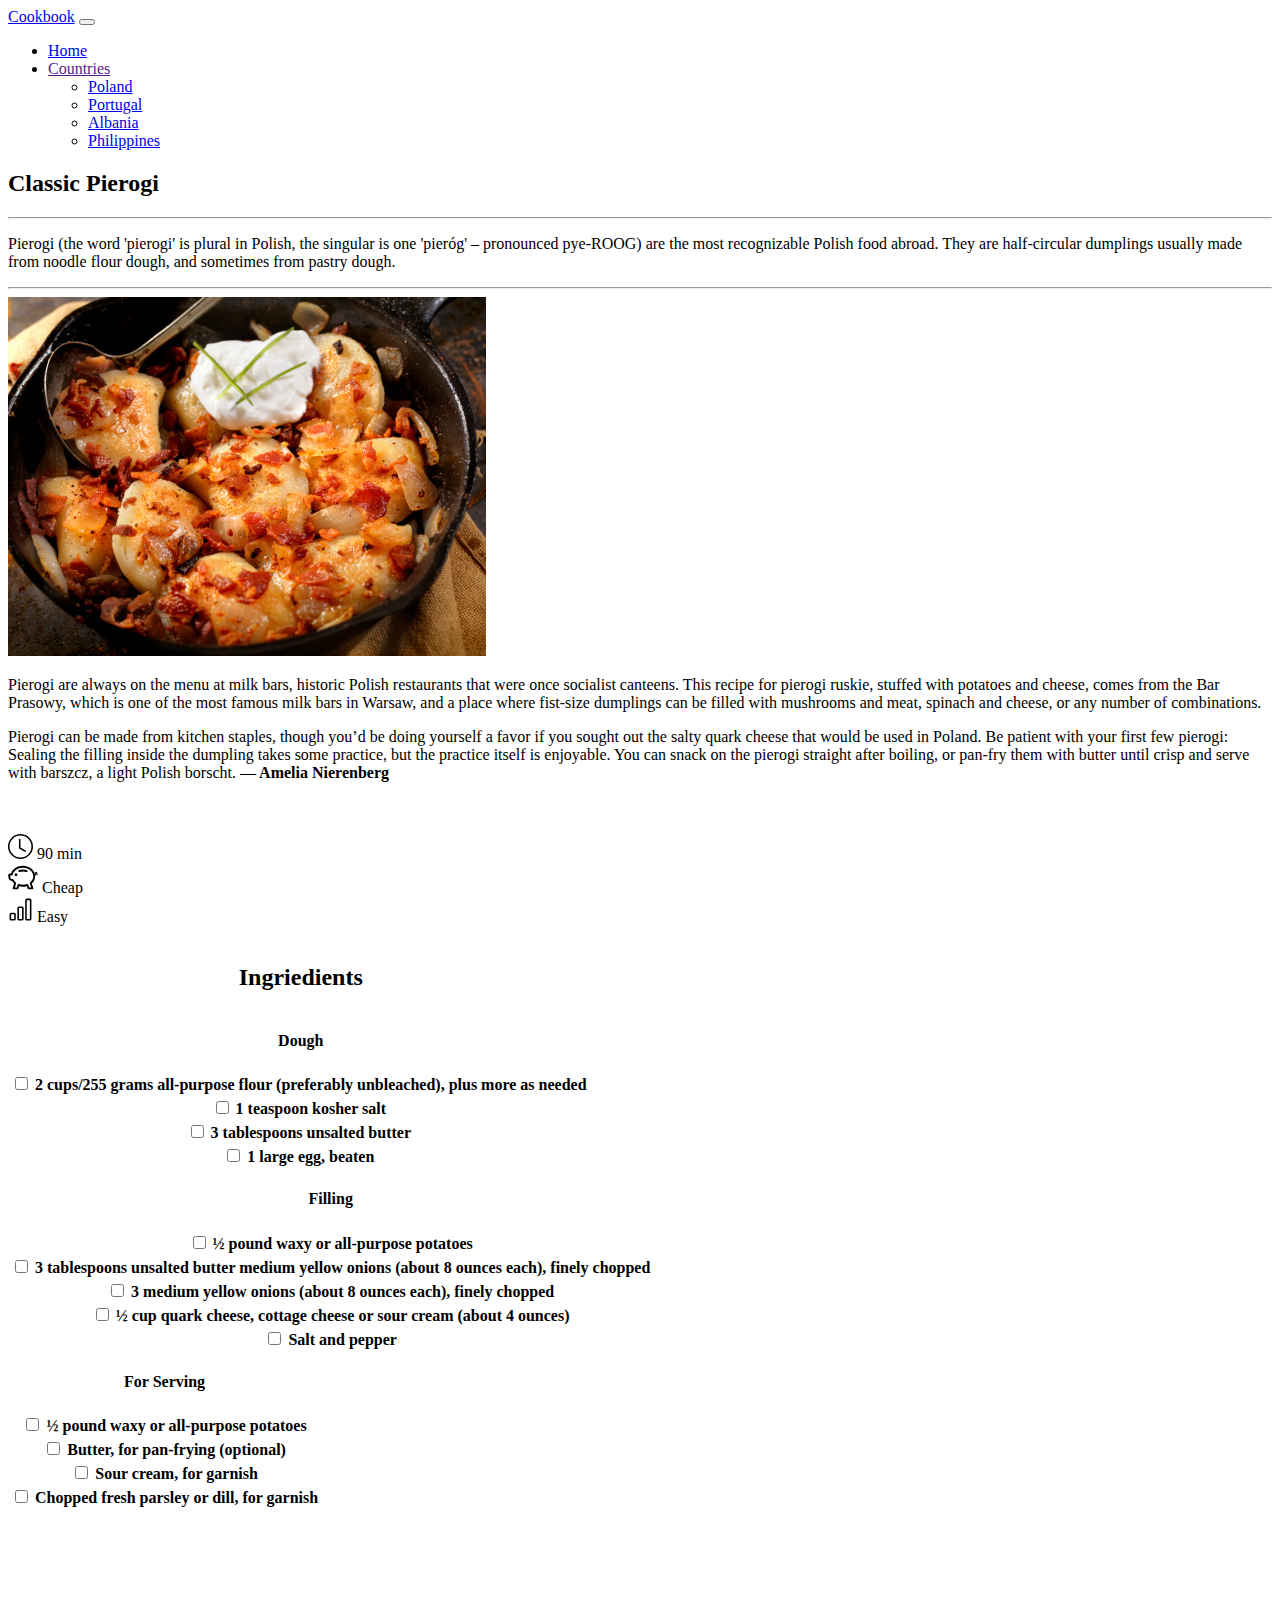
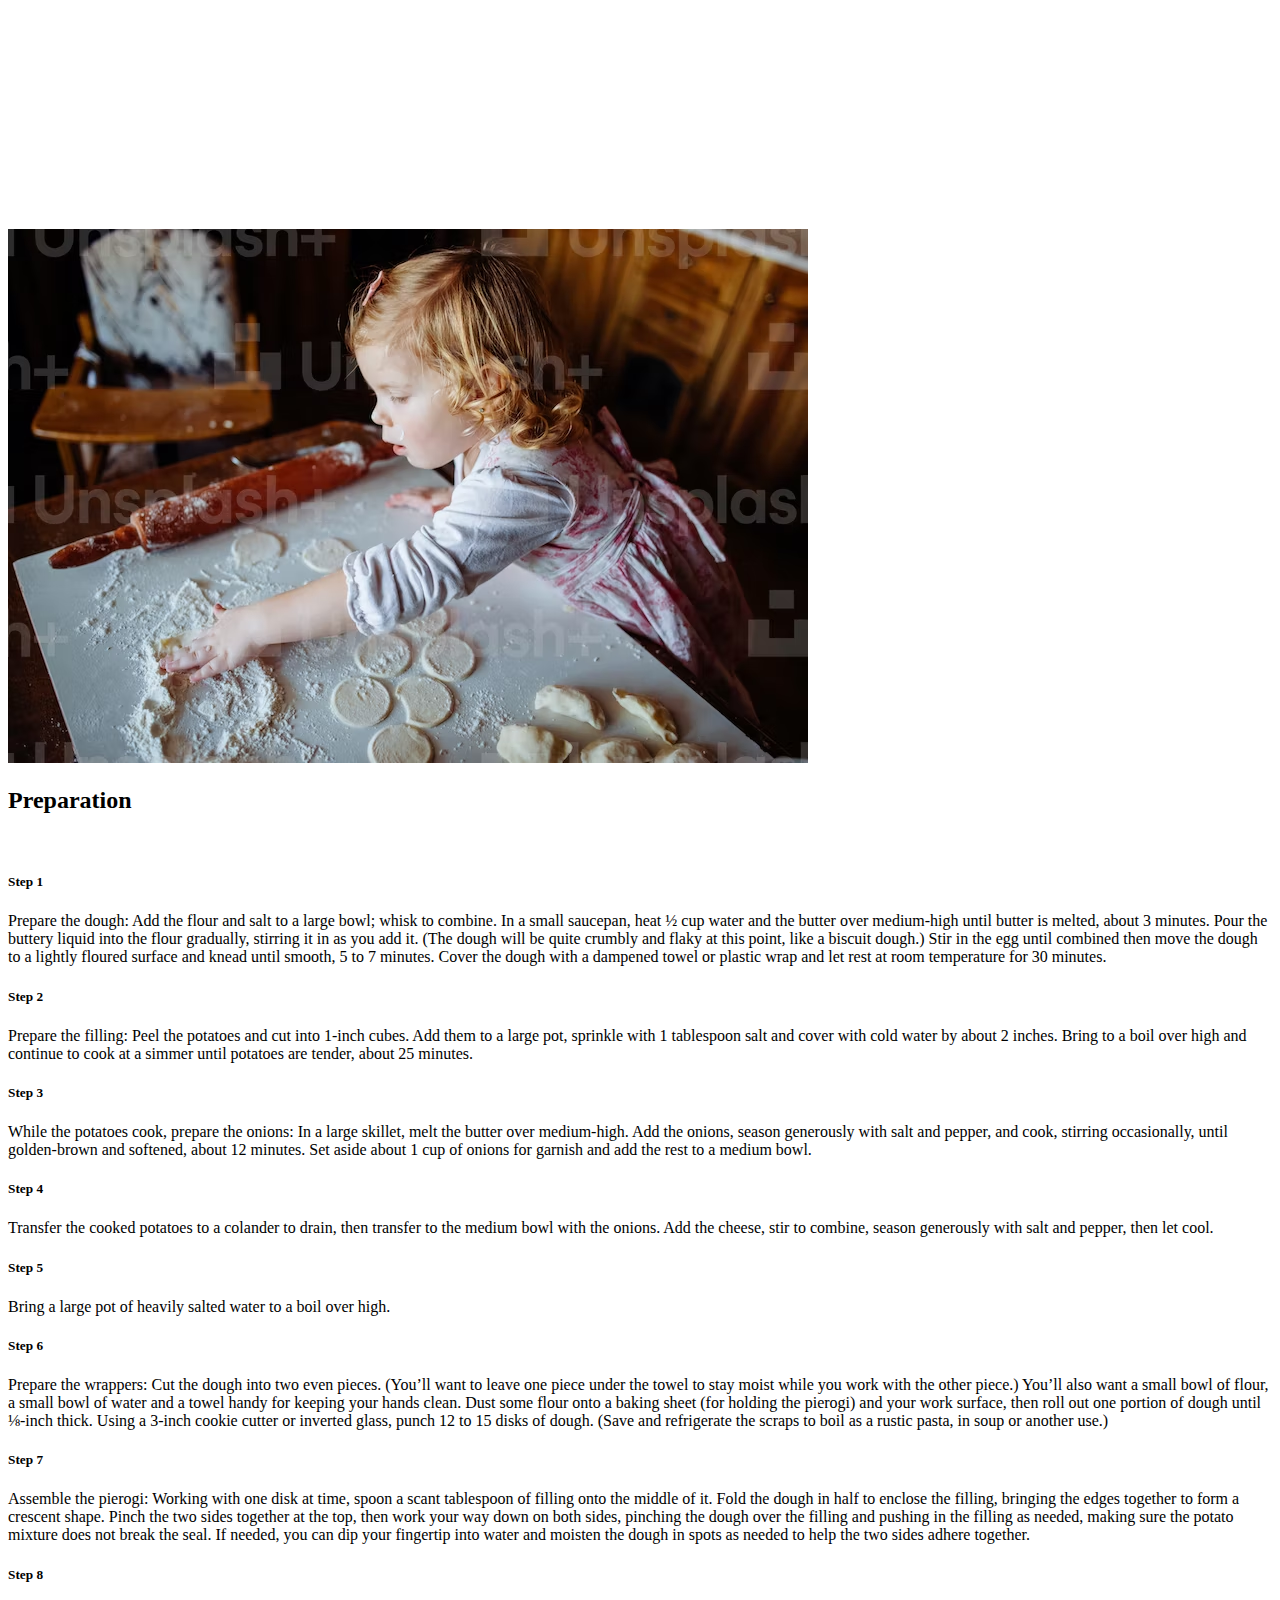
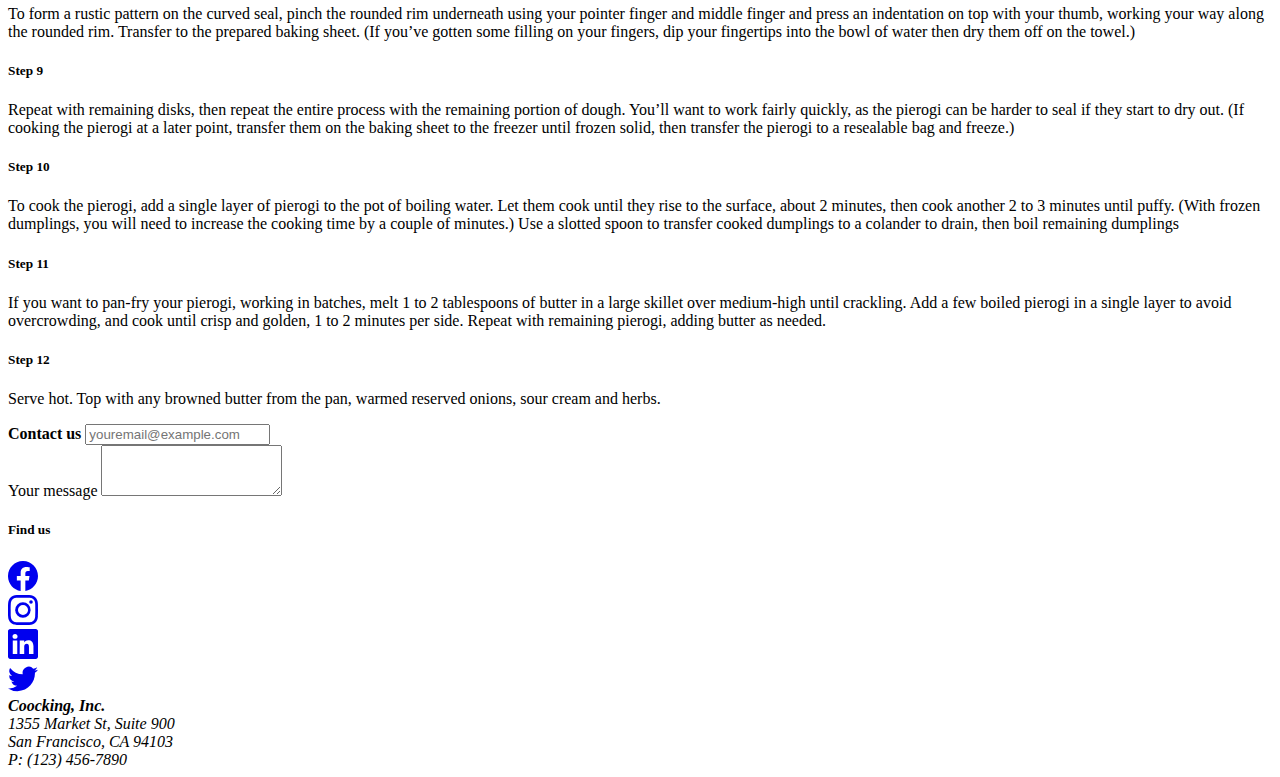
==== aleksandra.html @ b7dfa57f "Pierogi end result" ====
<!DOCTYPE html>
<html lang="en">
<head>
    <meta charset="UTF-8">
    <meta http-equiv="X-UA-Compatible" content="IE=edge">
    <meta name="viewport" content="width=device-width, initial-scale=1.0">
    <link href="https://cdn.jsdelivr.net/npm/bootstrap@5.2.2/dist/css/bootstrap.min.css" rel="stylesheet" integrity="sha384-Zenh87qX5JnK2Jl0vWa8Ck2rdkQ2Bzep5IDxbcnCeuOxjzrPF/et3URy9Bv1WTRi" crossorigin="anonymous">
    <script src="https://cdn.jsdelivr.net/npm/bootstrap@5.2.3/dist/js/bootstrap.bundle.min.js" integrity="sha384-kenU1KFdBIe4zVF0s0G1M5b4hcpxyD9F7jL+jjXkk+Q2h455rYXK/7HAuoJl+0I4" crossorigin="anonymous"></script>
    <title>Pierogi Recipes</title>
</head>

<body>
    <div class="card">
        <nav class="card-header navbar navbar-expand-lg bg-dark">
            <div class="container-fluid px-5">
                <a class="navbar-brand fs-1 text-light" href="#">Cookbook</a>
                    <button class="navbar-toggler" type="button" data-bs-toggle="collapse" data-bs-target="#navbarNavDropdown" aria-controls="navbarNavDropdown" aria-expanded="false" aria-label="Toggle navigation">
                    <span class="navbar-toggler-icon"></span>
                    </button>
                <div class="collapse navbar-collapse justify-content-end fs-4" id="navbarNavDropdown">
                    <ul class="navbar-nav">
                      <li class="nav-item">
                        <a class="nav-link active text-light" aria-current="page" href="index.html">Home</a>
                      </li>
                     
                      <li class="nav-item dropdown text-light">
                        <a class="nav-link dropdown-toggle text-light" href="" role="button" data-bs-toggle="dropdown" aria-expanded="false">Countries</a>
                        <ul class="dropdown-menu">
                          <li><a class="dropdown-item" href="aleksandra.html" target="_blank">Poland</a></li>
                          <li><a class="dropdown-item" href="sofia.html" target="_blank">Portugal</a></li>
                          <li><a class="dropdown-item" href="clirim.html" target="_blank">Albania</a></li>
                          <li><a class="dropdown-item" href="jannis.html" target="_blank">Philippines</a></li>
                        </ul>
                      </li>
                    </ul>
                </div>
            </div>
        </nav>
    </div>

        <div class="container-fluid px-5">
        <div class="row ">
            <h2 class="text-center fs-1 text fw-bold pt-3">Classic Pierogi</h2>
        </div>
        <hr>
        <div class="row">
            <p class="fw-lighter fst-italic text-center">Pierogi (the word 'pierogi' is plural in Polish, the singular is one 'pieróg' – pronounced pye-ROOG) are the most recognizable Polish food abroad. They are half-circular dumplings usually made from noodle flour dough, and sometimes from pastry dough.</p>
        </div>
        <hr>
        <div class="row">
            <div class="col-5 align-items-center">
                <img src="images/pierogi.jpeg" class="img-thumbnail" alt="picture of pierogi">
            </div>
            <div class="col-7">
                <p class="lh-base text-muted">Pierogi are always on the menu at milk bars, historic Polish restaurants that were once socialist canteens. This recipe for pierogi ruskie, stuffed with potatoes and cheese, comes from the Bar Prasowy, which is one of the most famous milk bars in Warsaw, and a place where fist-size dumplings can be filled with mushrooms and meat, spinach and cheese, or any number of combinations. 
                </p>
                <p class="lh-base text-muted">Pierogi can be made from kitchen staples, though you’d be doing yourself a favor if you sought out the salty quark cheese that would be used in Poland. Be patient with your first few pierogi: Sealing the filling inside the dumpling takes some practice, but the practice itself is enjoyable. You can snack on the pierogi straight after boiling, or pan-fry them with butter until crisp and serve with barszcz, a light Polish borscht. —<b> Amelia Nierenberg</b></p>
                <br><br>
                <div class="row">
                    <div class="col">
                        <svg xmlns="http://www.w3.org/2000/svg" width="25" height="25" fill="currentColor" class="bi bi-clock" viewBox="0 0 16 16">
                            <path d="M8 3.5a.5.5 0 0 0-1 0V9a.5.5 0 0 0 .252.434l3.5 2a.5.5 0 0 0 .496-.868L8 8.71V3.5z"/>
                            <path d="M8 16A8 8 0 1 0 8 0a8 8 0 0 0 0 16zm7-8A7 7 0 1 1 1 8a7 7 0 0 1 14 0z"/>
                        </svg>
                        <label class="align-bottom">90 min</label>
                    </div>
                    <div class="col">
                        <svg xmlns="http://www.w3.org/2000/svg" width="30" height="30" fill="currentColor" class="bi bi-piggy-bank" viewBox="0 0 16 16">
                            <path d="M5 6.25a.75.75 0 1 1-1.5 0 .75.75 0 0 1 1.5 0zm1.138-1.496A6.613 6.613 0 0 1 7.964 4.5c.666 0 1.303.097 1.893.273a.5.5 0 0 0 .286-.958A7.602 7.602 0 0 0 7.964 3.5c-.734 0-1.441.103-2.102.292a.5.5 0 1 0 .276.962z"/>
                            <path fill-rule="evenodd" d="M7.964 1.527c-2.977 0-5.571 1.704-6.32 4.125h-.55A1 1 0 0 0 .11 6.824l.254 1.46a1.5 1.5 0 0 0 1.478 1.243h.263c.3.513.688.978 1.145 1.382l-.729 2.477a.5.5 0 0 0 .48.641h2a.5.5 0 0 0 .471-.332l.482-1.351c.635.173 1.31.267 2.011.267.707 0 1.388-.095 2.028-.272l.543 1.372a.5.5 0 0 0 .465.316h2a.5.5 0 0 0 .478-.645l-.761-2.506C13.81 9.895 14.5 8.559 14.5 7.069c0-.145-.007-.29-.02-.431.261-.11.508-.266.705-.444.315.306.815.306.815-.417 0 .223-.5.223-.461-.026a.95.95 0 0 0 .09-.255.7.7 0 0 0-.202-.645.58.58 0 0 0-.707-.098.735.735 0 0 0-.375.562c-.024.243.082.48.32.654a2.112 2.112 0 0 1-.259.153c-.534-2.664-3.284-4.595-6.442-4.595zM2.516 6.26c.455-2.066 2.667-3.733 5.448-3.733 3.146 0 5.536 2.114 5.536 4.542 0 1.254-.624 2.41-1.67 3.248a.5.5 0 0 0-.165.535l.66 2.175h-.985l-.59-1.487a.5.5 0 0 0-.629-.288c-.661.23-1.39.359-2.157.359a6.558 6.558 0 0 1-2.157-.359.5.5 0 0 0-.635.304l-.525 1.471h-.979l.633-2.15a.5.5 0 0 0-.17-.534 4.649 4.649 0 0 1-1.284-1.541.5.5 0 0 0-.446-.275h-.56a.5.5 0 0 1-.492-.414l-.254-1.46h.933a.5.5 0 0 0 .488-.393zm12.621-.857a.565.565 0 0 1-.098.21.704.704 0 0 1-.044-.025c-.146-.09-.157-.175-.152-.223a.236.236 0 0 1 .117-.173c.049-.027.08-.021.113.012a.202.202 0 0 1 .064.199z"/>
                        </svg>
                        <label class="align-bottom">Cheap</label>
                    </div>
                    <div class="col">
                        <svg xmlns="http://www.w3.org/2000/svg" width="25" height="25" fill="currentColor" class="bi bi-bar-chart" viewBox="0 0 16 16">
                            <path d="M4 11H2v3h2v-3zm5-4H7v7h2V7zm5-5v12h-2V2h2zm-2-1a1 1 0 0 0-1 1v12a1 1 0 0 0 1 1h2a1 1 0 0 0 1-1V2a1 1 0 0 0-1-1h-2zM6 7a1 1 0 0 1 1-1h2a1 1 0 0 1 1 1v7a1 1 0 0 1-1 1H7a1 1 0 0 1-1-1V7zm-5 4a1 1 0 0 1 1-1h2a1 1 0 0 1 1 1v3a1 1 0 0 1-1 1H2a1 1 0 0 1-1-1v-3z"/>
                        </svg>
                        <label class="align-bottom">Easy</label>
                    </div>
                </div>
            </div>
        </div>
        <br>
        <div class="row">
            <div class="col-5">
                <table class="table table-hover table-sm">
                    <caption class="caption-top">
                        <h2>Ingriedients</h2>
                    </caption>
                    <caption class="caption-top">
                        <h4>Dough</h4>
                    </caption>
                    <tr>
                        <th class="fw-light">
                            <div class="form-check">
                                <input class="form-check-input" type="checkbox" value="" id="defaultCheck1">
                                <label class="form-check-label" for="defaultCheck1">
                                    2 cups/255 grams all-purpose flour (preferably unbleached), plus more as needed
                                </label>
                            </div>
                        </th>
                        <th class="fw-light"></th>
                    </tr>
                    <tr>
                        <th class="fw-light">
                            <div class="form-check">
                                <input class="form-check-input" type="checkbox" value="" id="defaultCheck1">
                                <label class="form-check-label" for="defaultCheck1">
                                1 teaspoon kosher salt
                                </label>
                        </th>
                    </tr>
                    <tr>
                        <th class="fw-light">
                            <div class="form-check">
                                <input class="form-check-input" type="checkbox" value="" id="defaultCheck1">
                                <label class="form-check-label" for="defaultCheck1">
                                3 tablespoons unsalted butter
                                </label>
                        </th>
                    </tr>
                    <tr>
                        <th class="fw-light"><div class="form-check">
                            <input class="form-check-input" type="checkbox" value="" id="defaultCheck1">
                            <label class="form-check-label float-lg-start" for="defaultCheck1">
                            1 large egg, beaten
                            </label>
                        </th>
                    </tr>
                </table>
                
                <table class="table table-hover table-sm">
                    <caption class="caption-top">
                        <h4>Filling</h4>
                    </caption>
                    <tr>
                        <th class="fw-light"><div class="form-check">
                            <input class="form-check-input" type="checkbox" value="" id="defaultCheck1">
                            <label class="form-check-label" for="defaultCheck1">
                            ½ pound waxy or all-purpose potatoes
                            </label>
                        </th>
                    </tr>
                    <tr>
                        <th class="fw-light"><div class="form-check">
                            <input class="form-check-input" type="checkbox" value="" id="defaultCheck1">
                            <label class="form-check-label" for="defaultCheck1">
                            3 tablespoons unsalted butter medium yellow onions (about 8 ounces each), finely chopped
                            </label>
                        </th>
                    </tr>
                    <tr>
                        <th class="fw-light"><div class="form-check">
                            <input class="form-check-input" type="checkbox" value="" id="defaultCheck1">
                            <label class="form-check-label" for="defaultCheck1">
                            3 medium yellow onions (about 8 ounces each), finely chopped
                            </label>
                        </th>
                    </tr>
                    <tr>
                        <th class="fw-light"><div class="form-check">
                            <input class="form-check-input" type="checkbox" value="" id="defaultCheck1">
                            <label class="form-check-label" for="defaultCheck1">
                            ½ cup quark cheese, cottage cheese or sour cream (about 4 ounces)
                            </label>
                        </th>
                    </tr>
                    <tr>
                        <th class="fw-light"><div class="form-check">
                            <input class="form-check-input" type="checkbox" value="" id="defaultCheck1">
                            <label class="form-check-label" for="defaultCheck1">
                            Salt and pepper
                            </label>
                        </th>
                    </tr>
                </table>

                <table class="table table-hover table-sm">
                    <caption class="caption-top">
                        <h4>For Serving</h4>
                    </caption>
                    <tr>
                        <th class="fw-light"><div class="form-check">
                            <input class="form-check-input" type="checkbox" value="" id="defaultCheck1">
                            <label class="form-check-label" for="defaultCheck1">
                            ½ pound waxy or all-purpose potatoes
                            </label>
                        </th>
                    </tr>
                    <tr>
                        <th class="fw-light"><div class="form-check">
                            <input class="form-check-input" type="checkbox" value="" id="defaultCheck1">
                            <label class="form-check-label" for="defaultCheck1">
                            Butter, for pan-frying (optional)
                            </label>
                        </th>
                    </tr>
                    <tr>
                        <th class="fw-light"><div class="form-check">
                            <input class="form-check-input" type="checkbox" value="" id="defaultCheck1">
                            <label class="form-check-label" for="defaultCheck1">
                            Sour cream, for garnish
                            </label>
                        </th>
                    </tr>
                    <tr>
                        <th class="fw-light"><div class="form-check">
                            <input class="form-check-input" type="checkbox" value="" id="defaultCheck1">
                            <label class="form-check-label" for="defaultCheck1">
                            Chopped fresh parsley or dill, for garnish
                            </label>
                        </th>
                    </tr>    
                </table>
                <div class="ratio ratio-1x1">
                    <iframe width="560" height="315" src="https://www.youtube.com/embed/UhPzSyvz_A8" title="YouTube video player" frameborder="0" allow="accelerometer; autoplay; clipboard-write; encrypted-media; gyroscope; picture-in-picture" allowfullscreen></iframe>
                </div>  
                <div class="col">
                    <img src="images/pierogikid.avif" class="img-thumbnail" alt="Kid making pierogi">
                </div>
            </div>
            <div class="col-7">
                <h2 class="text-muted">Preparation</h2><br>
                <h5>Step 1</h5>
                <p>Prepare the dough: Add the flour and salt to a large bowl; whisk to combine. In a small saucepan, heat ½ cup water and the butter over medium-high until butter is melted, about 3 minutes. Pour the buttery liquid into the flour gradually, stirring it in as you add it. (The dough will be quite crumbly and flaky at this point, like a biscuit dough.) Stir in the egg until combined then move the dough to a lightly floured surface and knead until smooth, 5 to 7 minutes. Cover the dough with a dampened towel or plastic wrap and let rest at room temperature for 30 minutes.</p>
                <h5>Step 2</h5>
                <p>Prepare the filling: Peel the potatoes and cut into 1-inch cubes. Add them to a large pot, sprinkle with 1 tablespoon salt and cover with cold water by about 2 inches. Bring to a boil over high and continue to cook at a simmer until potatoes are tender, about 25 minutes.</p>
                <h5>Step 3</h5>
                <p>While the potatoes cook, prepare the onions: In a large skillet, melt the butter over medium-high. Add the onions, season generously with salt and pepper, and cook, stirring occasionally, until golden-brown and softened, about 12 minutes. Set aside about 1 cup of onions for garnish and add the rest to a medium bowl.</p>
                <h5>Step 4</h5>
                <p>Transfer the cooked potatoes to a colander to drain, then transfer to the medium bowl with the onions. Add the cheese, stir to combine, season generously with salt and pepper, then let cool.</p>
                <h5>Step 5</h5>
                <p>Bring a large pot of heavily salted water to a boil over high.</p>
                <h5>Step 6</h5>
                <p>Prepare the wrappers: Cut the dough into two even pieces. (You’ll want to leave one piece under the towel to stay moist while you work with the other piece.) You’ll also want a small bowl of flour, a small bowl of water and a towel handy for keeping your hands clean. Dust some flour onto a baking sheet (for holding the pierogi) and your work surface, then roll out one portion of dough until ⅛-inch thick. Using a 3-inch cookie cutter or inverted glass, punch 12 to 15 disks of dough. (Save and refrigerate the scraps to boil as a rustic pasta, in soup or another use.)</p>
                <h5>Step 7</h5>
                <p>Assemble the pierogi: Working with one disk at time, spoon a scant tablespoon of filling onto the middle of it. Fold the dough in half to enclose the filling, bringing the edges together to form a crescent shape. Pinch the two sides together at the top, then work your way down on both sides, pinching the dough over the filling and pushing in the filling as needed, making sure the potato mixture does not break the seal. If needed, you can dip your fingertip into water and moisten the dough in spots as needed to help the two sides adhere together.</p>
                <h5>Step 8</h5>
                <p>To form a rustic pattern on the curved seal, pinch the rounded rim underneath using your pointer finger and middle finger and press an indentation on top with your thumb, working your way along the rounded rim. Transfer to the prepared baking sheet. (If you’ve gotten some filling on your fingers, dip your fingertips into the bowl of water then dry them off on the towel.)</p>
                <h5>Step 9</h5>
                <p>Repeat with remaining disks, then repeat the entire process with the remaining portion of dough. You’ll want to work fairly quickly, as the pierogi can be harder to seal if they start to dry out. (If cooking the pierogi at a later point, transfer them on the baking sheet to the freezer until frozen solid, then transfer the pierogi to a resealable bag and freeze.)</p>
                <h5>Step 10</h5>
                <p>To cook the pierogi, add a single layer of pierogi to the pot of boiling water. Let them cook until they rise to the surface, about 2 minutes, then cook another 2 to 3 minutes until puffy. (With frozen dumplings, you will need to increase the cooking time by a couple of minutes.) Use a slotted spoon to transfer cooked dumplings to a colander to drain, then boil remaining dumplings</p>
                <h5>Step 11</h5>
                <p>If you want to pan-fry your pierogi, working in batches, melt 1 to 2 tablespoons of butter in a large skillet over medium-high until crackling. Add a few boiled pierogi in a single layer to avoid overcrowding, and cook until crisp and golden, 1 to 2 minutes per side. Repeat with remaining pierogi, adding butter as needed.</p>
                <h5>Step 12</h5>
                <p>Serve hot. Top with any browned butter from the pan, warmed reserved onions, sour cream and herbs.</p>
            </div>
        </div>
    </div>
<footer>
    <div class="card">
        <div class="card-header text-bg-dark p-3 text-end"></div>

        <div class="row px-5 py-5">
        <div class="col-9">
            <div class="mb-3 p">
                <label for="exampleFormControlInput1" class="form-label"><b>Contact us</b></label>
                <input type="email" class="form-control" id="exampleFormControlInput1" placeholder="youremail@example.com">
              </div>
              <div class="mb-3">
                <label for="exampleFormControlTextarea1" class="form-label">Your message</label>
                <textarea class="form-control" id="exampleFormControlTextarea1" rows="3"></textarea>
              </div>
        </div>

        
            <div class="col-3 px-5">

                <div class="row">
                    <h5><b>Find us</b></h5>
                    <div class="row">
                        <div class="col">
                            <a href="https://www.facebook.com" target="_blank">
                                <svg xmlns="http://www.w3.org/2000/svg" width="30" height="30" fill="currentColor" class="bi bi-facebook" viewBox="0 0 16 16">
                                <path d="M16 8.049c0-4.446-3.582-8.05-8-8.05C3.58 0-.002 3.603-.002 8.05c0 4.017 2.926 7.347 6.75 7.951v-5.625h-2.03V8.05H6.75V6.275c0-2.017 1.195-3.131 3.022-3.131.876 0 1.791.157 1.791.157v1.98h-1.009c-.993 0-1.303.621-1.303 1.258v1.51h2.218l-.354 2.326H9.25V16c3.824-.604 6.75-3.934 6.75-7.951z"/>
                                </svg>
                            </a>
                        </div>
                        <div class="col">
                            <a href="https://www.instagram.com" target="_blank">
                            <svg xmlns="http://www.w3.org/2000/svg" width="30" height="30" fill="currentColor" class="bi bi-instagram" viewBox="0 0 16 16">
                                <path d="M8 0C5.829 0 5.556.01 4.703.048 3.85.088 3.269.222 2.76.42a3.917 3.917 0 0 0-1.417.923A3.927 3.927 0 0 0 .42 2.76C.222 3.268.087 3.85.048 4.7.01 5.555 0 5.827 0 8.001c0 2.172.01 2.444.048 3.297.04.852.174 1.433.372 1.942.205.526.478.972.923 1.417.444.445.89.719 1.416.923.51.198 1.09.333 1.942.372C5.555 15.99 5.827 16 8 16s2.444-.01 3.298-.048c.851-.04 1.434-.174 1.943-.372a3.916 3.916 0 0 0 1.416-.923c.445-.445.718-.891.923-1.417.197-.509.332-1.09.372-1.942C15.99 10.445 16 10.173 16 8s-.01-2.445-.048-3.299c-.04-.851-.175-1.433-.372-1.941a3.926 3.926 0 0 0-.923-1.417A3.911 3.911 0 0 0 13.24.42c-.51-.198-1.092-.333-1.943-.372C10.443.01 10.172 0 7.998 0h.003zm-.717 1.442h.718c2.136 0 2.389.007 3.232.046.78.035 1.204.166 1.486.275.373.145.64.319.92.599.28.28.453.546.598.92.11.281.24.705.275 1.485.039.843.047 1.096.047 3.231s-.008 2.389-.047 3.232c-.035.78-.166 1.203-.275 1.485a2.47 2.47 0 0 1-.599.919c-.28.28-.546.453-.92.598-.28.11-.704.24-1.485.276-.843.038-1.096.047-3.232.047s-2.39-.009-3.233-.047c-.78-.036-1.203-.166-1.485-.276a2.478 2.478 0 0 1-.92-.598 2.48 2.48 0 0 1-.6-.92c-.109-.281-.24-.705-.275-1.485-.038-.843-.046-1.096-.046-3.233 0-2.136.008-2.388.046-3.231.036-.78.166-1.204.276-1.486.145-.373.319-.64.599-.92.28-.28.546-.453.92-.598.282-.11.705-.24 1.485-.276.738-.034 1.024-.044 2.515-.045v.002zm4.988 1.328a.96.96 0 1 0 0 1.92.96.96 0 0 0 0-1.92zm-4.27 1.122a4.109 4.109 0 1 0 0 8.217 4.109 4.109 0 0 0 0-8.217zm0 1.441a2.667 2.667 0 1 1 0 5.334 2.667 2.667 0 0 1 0-5.334z"/>
                              </svg>
                            </a>
                        </div>
                        <div class="col">
                            <a href="https://www.linkedin.com/" target="_blank">
                                <svg xmlns="http://www.w3.org/2000/svg" width="30" height="30" fill="currentColor" class="bi bi-linkedin" viewBox="0 0 16 16">
                                    <path d="M0 1.146C0 .513.526 0 1.175 0h13.65C15.474 0 16 .513 16 1.146v13.708c0 .633-.526 1.146-1.175 1.146H1.175C.526 16 0 15.487 0 14.854V1.146zm4.943 12.248V6.169H2.542v7.225h2.401zm-1.2-8.212c.837 0 1.358-.554 1.358-1.248-.015-.709-.52-1.248-1.342-1.248-.822 0-1.359.54-1.359 1.248 0 .694.521 1.248 1.327 1.248h.016zm4.908 8.212V9.359c0-.216.016-.432.08-.586.173-.431.568-.878 1.232-.878.869 0 1.216.662 1.216 1.634v3.865h2.401V9.25c0-2.22-1.184-3.252-2.764-3.252-1.274 0-1.845.7-2.165 1.193v.025h-.016a5.54 5.54 0 0 1 .016-.025V6.169h-2.4c.03.678 0 7.225 0 7.225h2.4z"/>
                                  </svg>
                            </a>
                        </div>
                        <div class="col">
                            <a href="http://" target="_blank" rel="noopener noreferrer">
                                <svg xmlns="http://www.w3.org/2000/svg" width="30" height="30" fill="currentColor" class="bi bi-twitter" viewBox="0 0 16 16">
                                    <path d="M5.026 15c6.038 0 9.341-5.003 9.341-9.334 0-.14 0-.282-.006-.422A6.685 6.685 0 0 0 16 3.542a6.658 6.658 0 0 1-1.889.518 3.301 3.301 0 0 0 1.447-1.817 6.533 6.533 0 0 1-2.087.793A3.286 3.286 0 0 0 7.875 6.03a9.325 9.325 0 0 1-6.767-3.429 3.289 3.289 0 0 0 1.018 4.382A3.323 3.323 0 0 1 .64 6.575v.045a3.288 3.288 0 0 0 2.632 3.218 3.203 3.203 0 0 1-.865.115 3.23 3.23 0 0 1-.614-.057 3.283 3.283 0 0 0 3.067 2.277A6.588 6.588 0 0 1 .78 13.58a6.32 6.32 0 0 1-.78-.045A9.344 9.344 0 0 0 5.026 15z"/>
                                  </svg>
                            </a>
                        </div>
                    <div class="col py-5">
                    <address><b>Coocking, Inc. </b><br>1355 Market St, Suite 900 <br> San Francisco, CA 94103 <br> P: (123) 456-7890
                    </address>
                </div>
            </div>
            
            
                
            </div>
          
        </div>
      </div>
    
</footer>

</body>
</html>
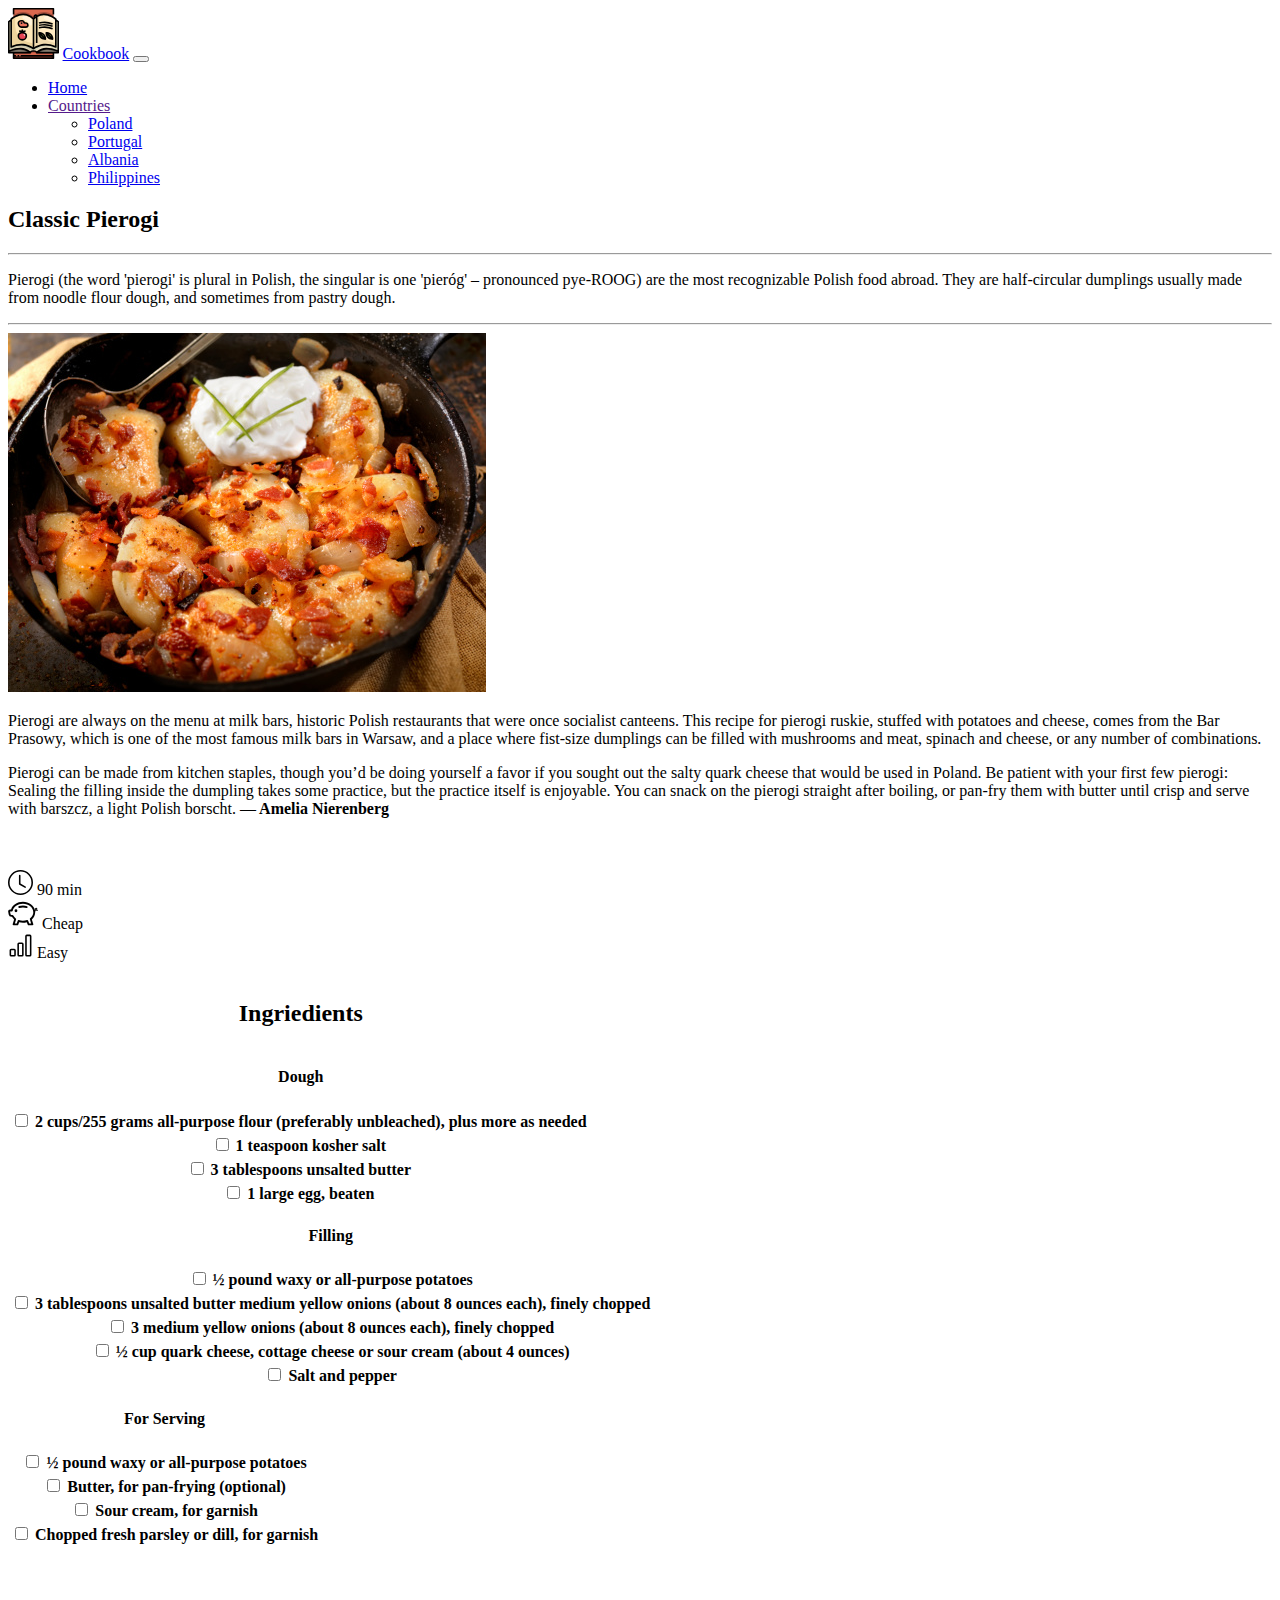
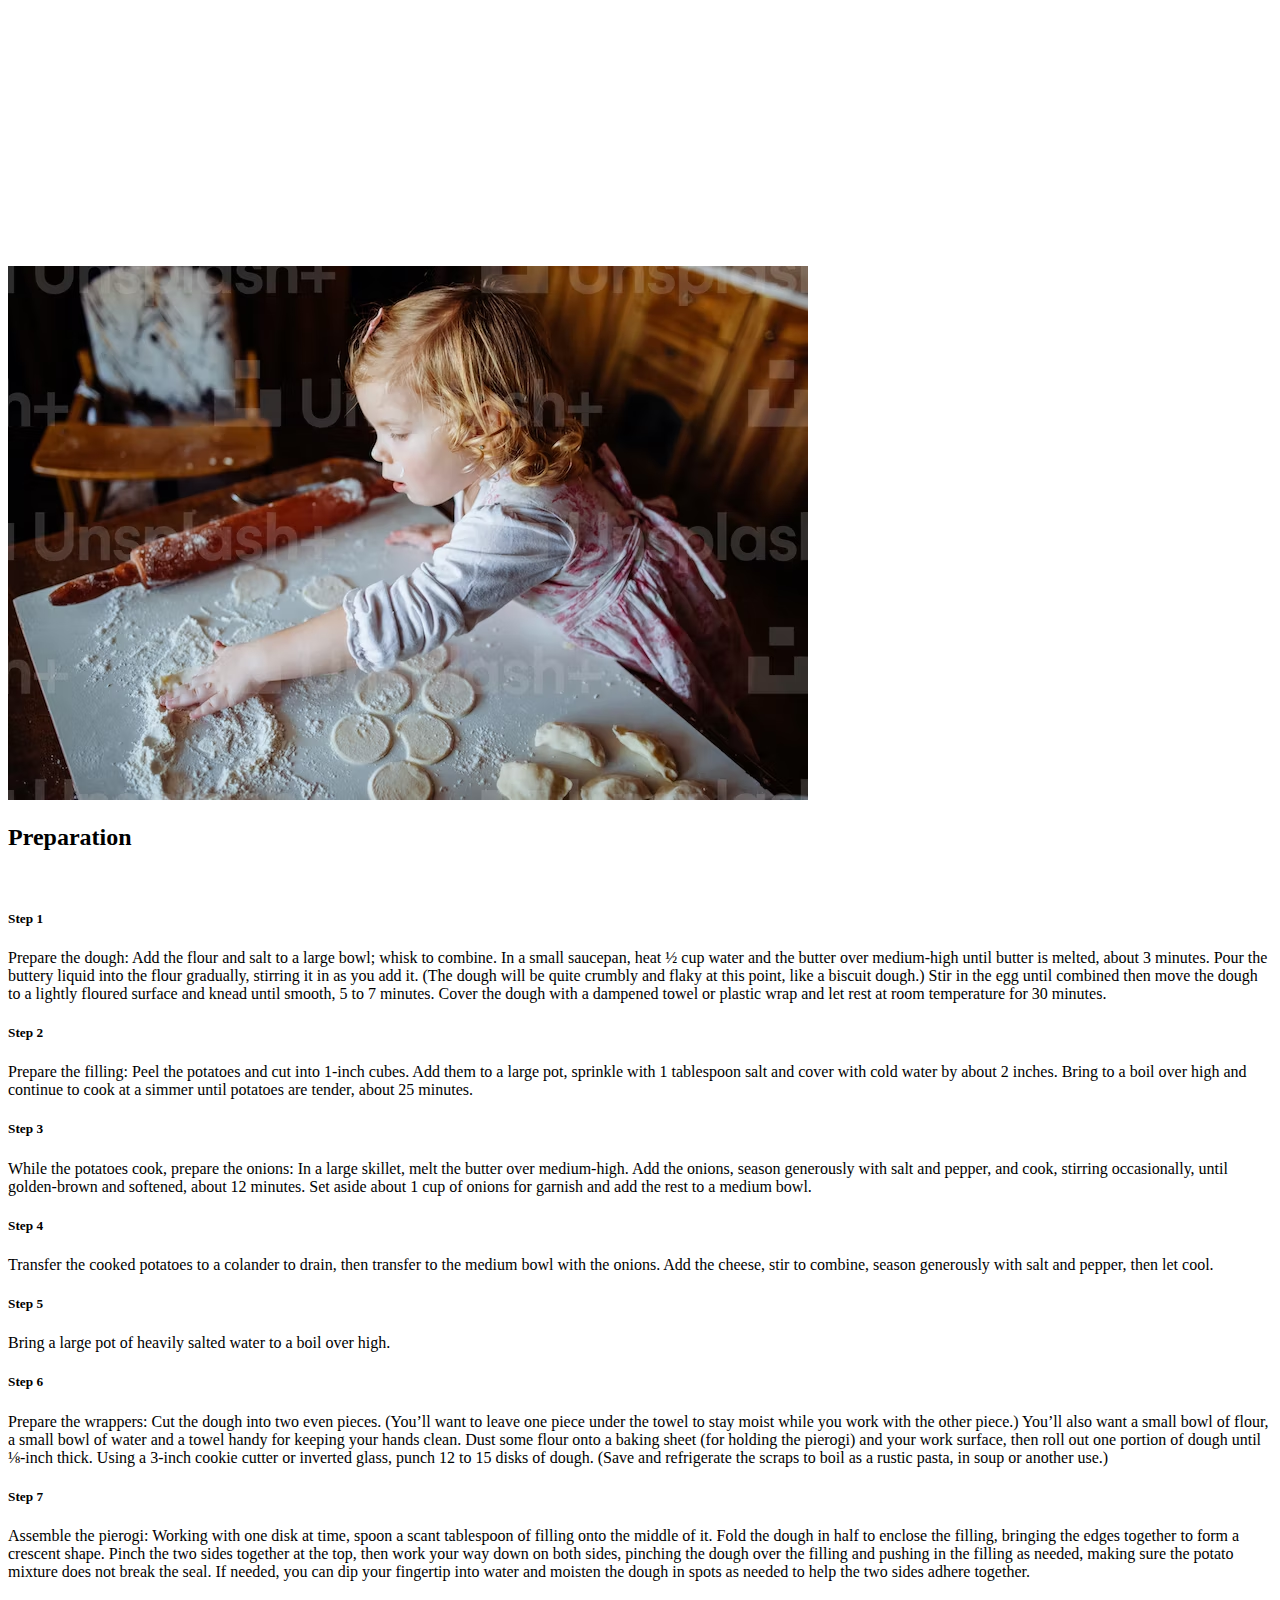
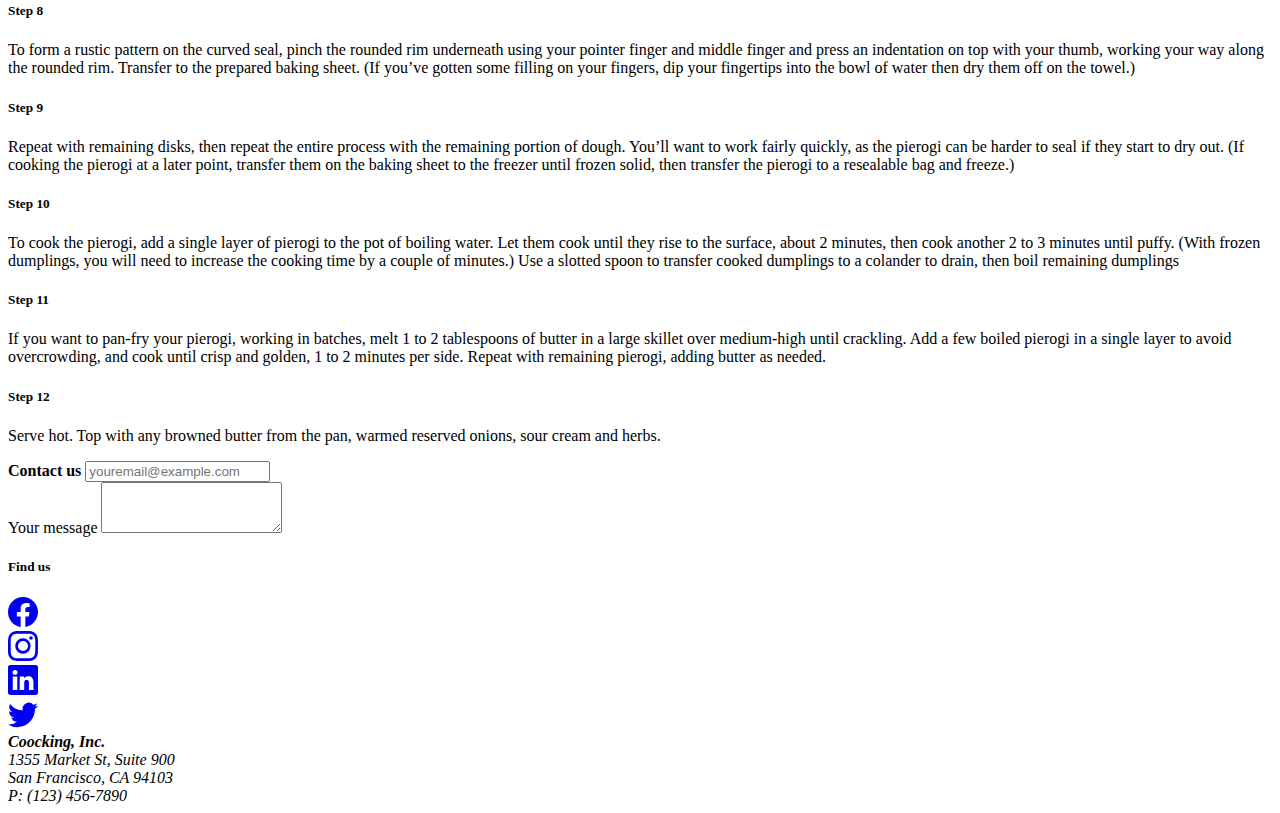
==== commit 8f3ede03: "changes in all is" ====
--- a/aleksandra.html
+++ b/aleksandra.html
@@ -13,6 +13,7 @@
     <div class="card">
         <nav class="card-header navbar navbar-expand-lg bg-dark">
             <div class="container-fluid px-5">
+                <img src="images/bookpik.svg" class="me-3" style="width: 4%" alt="book image">
                 <a class="navbar-brand fs-1 text-light" href="#">Cookbook</a>
                     <button class="navbar-toggler" type="button" data-bs-toggle="collapse" data-bs-target="#navbarNavDropdown" aria-controls="navbarNavDropdown" aria-expanded="false" aria-label="Toggle navigation">
                     <span class="navbar-toggler-icon"></span>
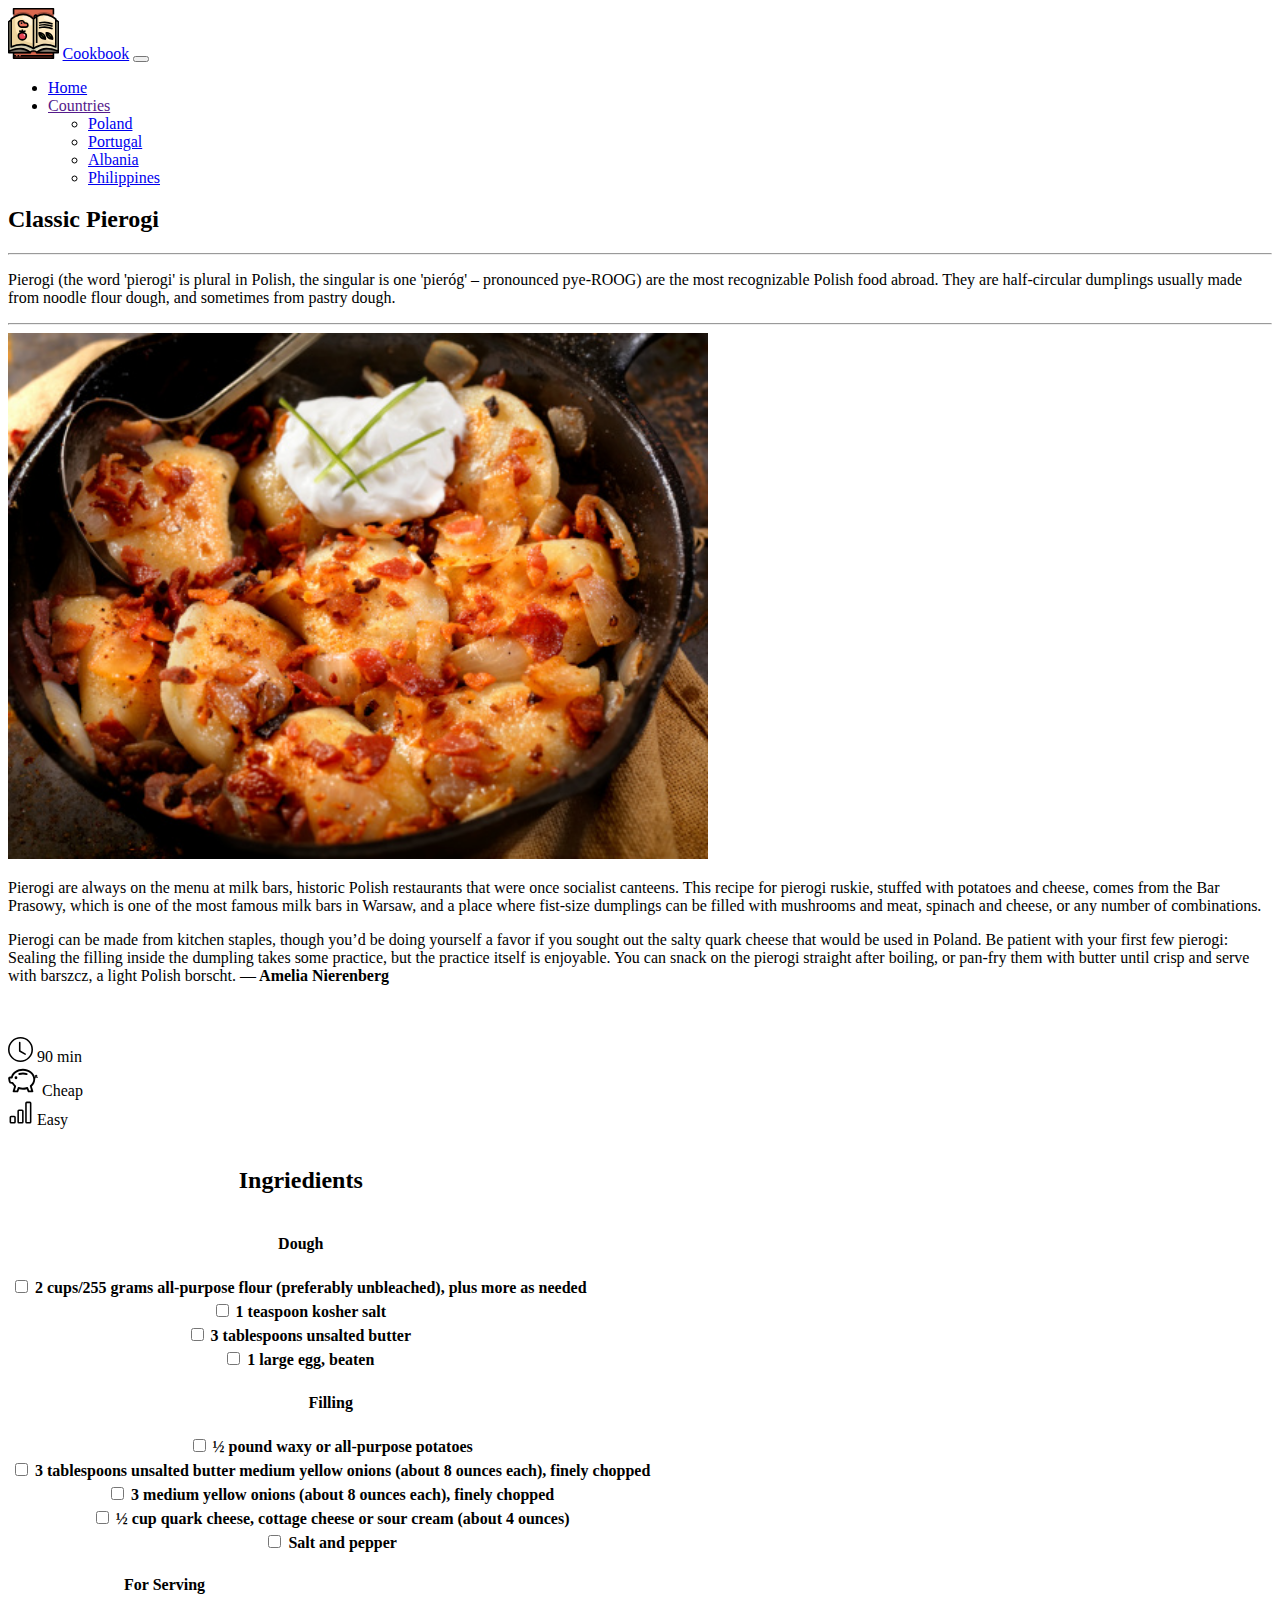
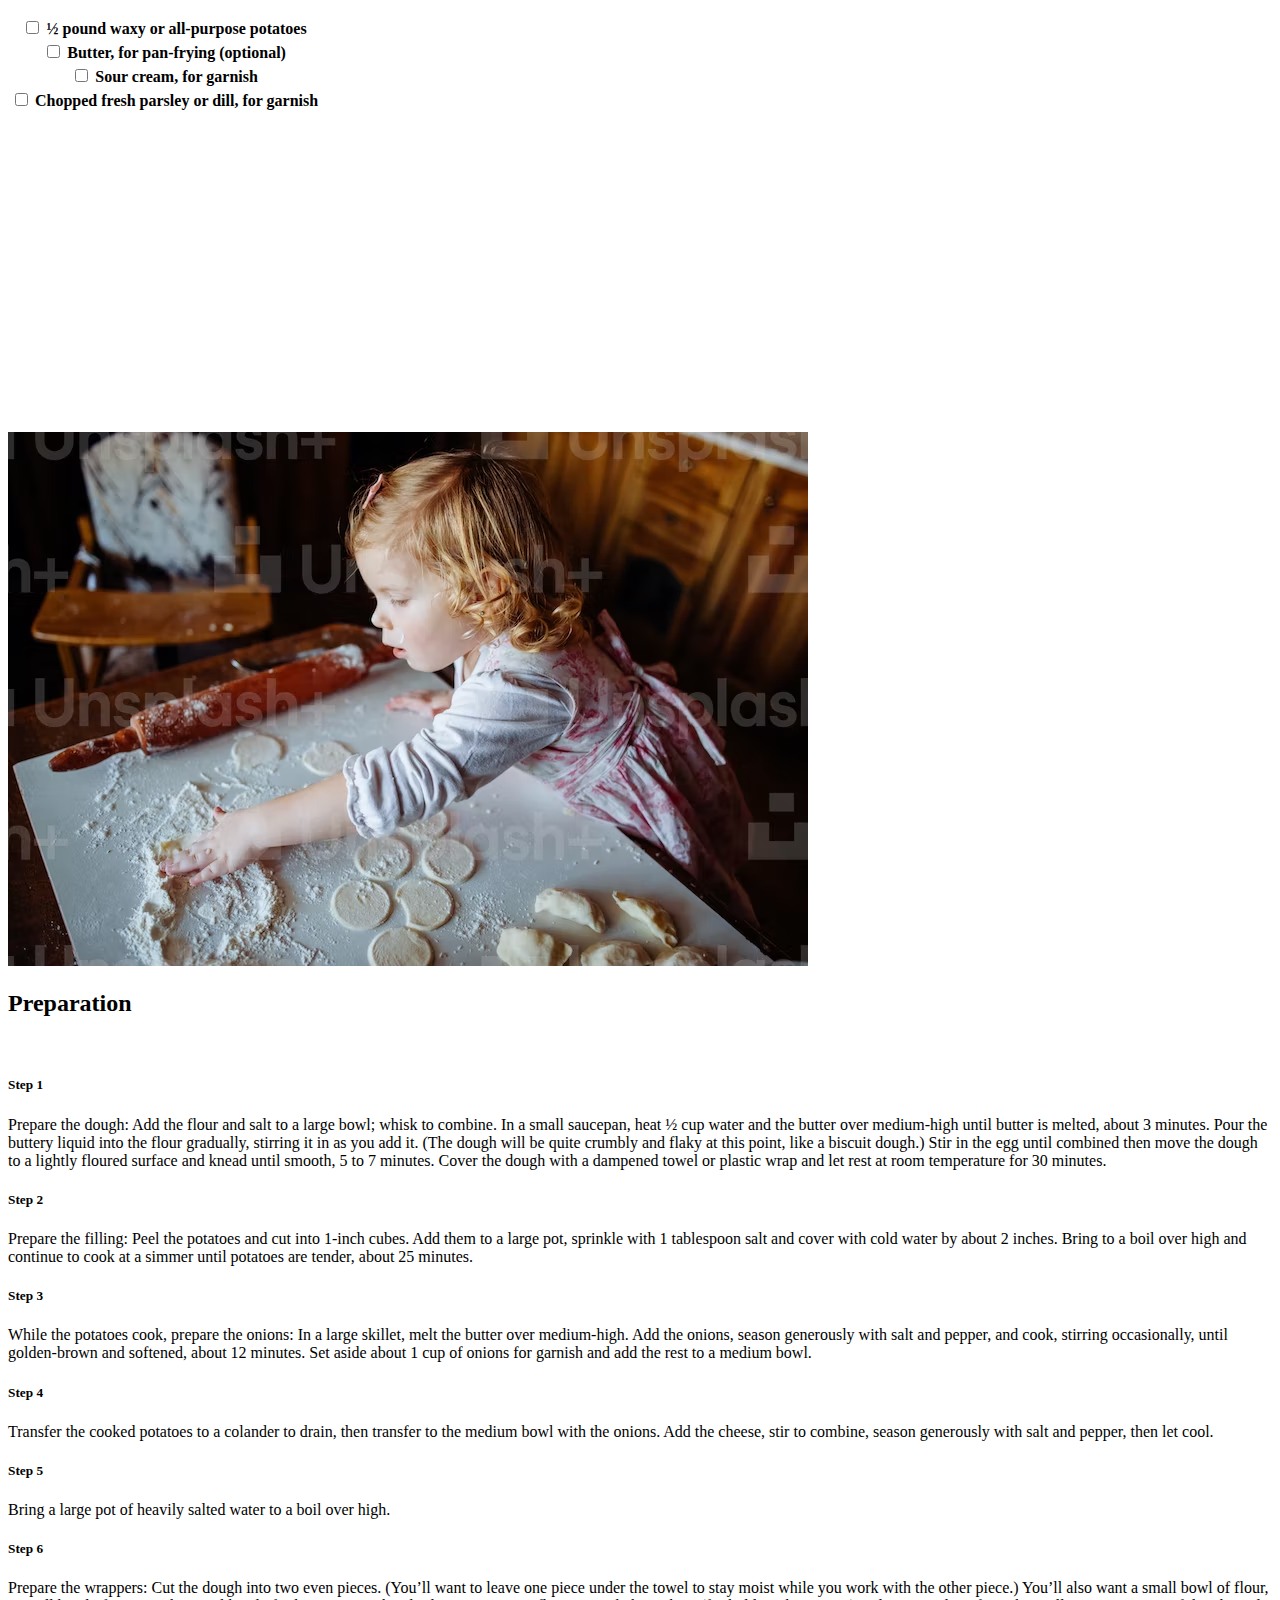
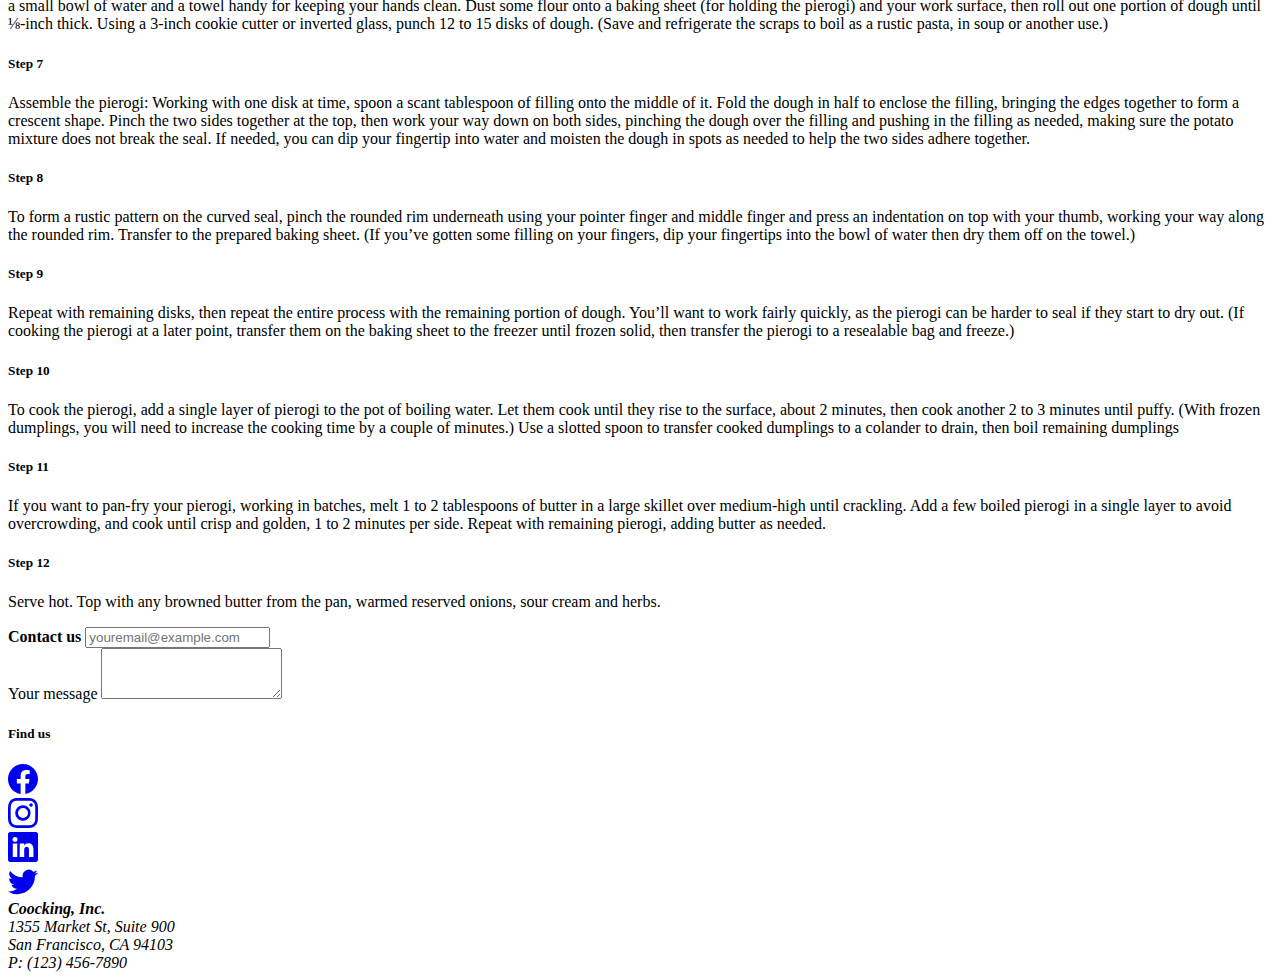
==== commit 125d5109: "some new changes with stile" ====
--- a/aleksandra.html
+++ b/aleksandra.html
@@ -1,318 +1,311 @@
-<!DOCTYPE html>
-<html lang="en">
-<head>
-    <meta charset="UTF-8">
-    <meta http-equiv="X-UA-Compatible" content="IE=edge">
-    <meta name="viewport" content="width=device-width, initial-scale=1.0">
-    <link href="https://cdn.jsdelivr.net/npm/bootstrap@5.2.2/dist/css/bootstrap.min.css" rel="stylesheet" integrity="sha384-Zenh87qX5JnK2Jl0vWa8Ck2rdkQ2Bzep5IDxbcnCeuOxjzrPF/et3URy9Bv1WTRi" crossorigin="anonymous">
-    <script src="https://cdn.jsdelivr.net/npm/bootstrap@5.2.3/dist/js/bootstrap.bundle.min.js" integrity="sha384-kenU1KFdBIe4zVF0s0G1M5b4hcpxyD9F7jL+jjXkk+Q2h455rYXK/7HAuoJl+0I4" crossorigin="anonymous"></script>
-    <title>Pierogi Recipes</title>
-</head>
-
-<body>
-    <div class="card">
-        <nav class="card-header navbar navbar-expand-lg bg-dark">
-            <div class="container-fluid px-5">
-                <img src="images/bookpik.svg" class="me-3" style="width: 4%" alt="book image">
-                <a class="navbar-brand fs-1 text-light" href="#">Cookbook</a>
-                    <button class="navbar-toggler" type="button" data-bs-toggle="collapse" data-bs-target="#navbarNavDropdown" aria-controls="navbarNavDropdown" aria-expanded="false" aria-label="Toggle navigation">
-                    <span class="navbar-toggler-icon"></span>
-                    </button>
-                <div class="collapse navbar-collapse justify-content-end fs-4" id="navbarNavDropdown">
-                    <ul class="navbar-nav">
-                      <li class="nav-item">
-                        <a class="nav-link active text-light" aria-current="page" href="index.html">Home</a>
-                      </li>
-                     
-                      <li class="nav-item dropdown text-light">
-                        <a class="nav-link dropdown-toggle text-light" href="" role="button" data-bs-toggle="dropdown" aria-expanded="false">Countries</a>
-                        <ul class="dropdown-menu">
-                          <li><a class="dropdown-item" href="aleksandra.html" target="_blank">Poland</a></li>
-                          <li><a class="dropdown-item" href="sofia.html" target="_blank">Portugal</a></li>
-                          <li><a class="dropdown-item" href="clirim.html" target="_blank">Albania</a></li>
-                          <li><a class="dropdown-item" href="jannis.html" target="_blank">Philippines</a></li>
-                        </ul>
-                      </li>
-                    </ul>
-                </div>
-            </div>
-        </nav>
-    </div>
-
-        <div class="container-fluid px-5">
-        <div class="row ">
-            <h2 class="text-center fs-1 text fw-bold pt-3">Classic Pierogi</h2>
-        </div>
-        <hr>
-        <div class="row">
-            <p class="fw-lighter fst-italic text-center">Pierogi (the word 'pierogi' is plural in Polish, the singular is one 'pieróg' – pronounced pye-ROOG) are the most recognizable Polish food abroad. They are half-circular dumplings usually made from noodle flour dough, and sometimes from pastry dough.</p>
-        </div>
-        <hr>
-        <div class="row">
-            <div class="col-5 align-items-center">
-                <img src="images/pierogi.jpeg" class="img-thumbnail" alt="picture of pierogi">
-            </div>
-            <div class="col-7">
-                <p class="lh-base text-muted">Pierogi are always on the menu at milk bars, historic Polish restaurants that were once socialist canteens. This recipe for pierogi ruskie, stuffed with potatoes and cheese, comes from the Bar Prasowy, which is one of the most famous milk bars in Warsaw, and a place where fist-size dumplings can be filled with mushrooms and meat, spinach and cheese, or any number of combinations. 
-                </p>
-                <p class="lh-base text-muted">Pierogi can be made from kitchen staples, though you’d be doing yourself a favor if you sought out the salty quark cheese that would be used in Poland. Be patient with your first few pierogi: Sealing the filling inside the dumpling takes some practice, but the practice itself is enjoyable. You can snack on the pierogi straight after boiling, or pan-fry them with butter until crisp and serve with barszcz, a light Polish borscht. —<b> Amelia Nierenberg</b></p>
-                <br><br>
-                <div class="row">
-                    <div class="col">
-                        <svg xmlns="http://www.w3.org/2000/svg" width="25" height="25" fill="currentColor" class="bi bi-clock" viewBox="0 0 16 16">
-                            <path d="M8 3.5a.5.5 0 0 0-1 0V9a.5.5 0 0 0 .252.434l3.5 2a.5.5 0 0 0 .496-.868L8 8.71V3.5z"/>
-                            <path d="M8 16A8 8 0 1 0 8 0a8 8 0 0 0 0 16zm7-8A7 7 0 1 1 1 8a7 7 0 0 1 14 0z"/>
-                        </svg>
-                        <label class="align-bottom">90 min</label>
-                    </div>
-                    <div class="col">
-                        <svg xmlns="http://www.w3.org/2000/svg" width="30" height="30" fill="currentColor" class="bi bi-piggy-bank" viewBox="0 0 16 16">
-                            <path d="M5 6.25a.75.75 0 1 1-1.5 0 .75.75 0 0 1 1.5 0zm1.138-1.496A6.613 6.613 0 0 1 7.964 4.5c.666 0 1.303.097 1.893.273a.5.5 0 0 0 .286-.958A7.602 7.602 0 0 0 7.964 3.5c-.734 0-1.441.103-2.102.292a.5.5 0 1 0 .276.962z"/>
-                            <path fill-rule="evenodd" d="M7.964 1.527c-2.977 0-5.571 1.704-6.32 4.125h-.55A1 1 0 0 0 .11 6.824l.254 1.46a1.5 1.5 0 0 0 1.478 1.243h.263c.3.513.688.978 1.145 1.382l-.729 2.477a.5.5 0 0 0 .48.641h2a.5.5 0 0 0 .471-.332l.482-1.351c.635.173 1.31.267 2.011.267.707 0 1.388-.095 2.028-.272l.543 1.372a.5.5 0 0 0 .465.316h2a.5.5 0 0 0 .478-.645l-.761-2.506C13.81 9.895 14.5 8.559 14.5 7.069c0-.145-.007-.29-.02-.431.261-.11.508-.266.705-.444.315.306.815.306.815-.417 0 .223-.5.223-.461-.026a.95.95 0 0 0 .09-.255.7.7 0 0 0-.202-.645.58.58 0 0 0-.707-.098.735.735 0 0 0-.375.562c-.024.243.082.48.32.654a2.112 2.112 0 0 1-.259.153c-.534-2.664-3.284-4.595-6.442-4.595zM2.516 6.26c.455-2.066 2.667-3.733 5.448-3.733 3.146 0 5.536 2.114 5.536 4.542 0 1.254-.624 2.41-1.67 3.248a.5.5 0 0 0-.165.535l.66 2.175h-.985l-.59-1.487a.5.5 0 0 0-.629-.288c-.661.23-1.39.359-2.157.359a6.558 6.558 0 0 1-2.157-.359.5.5 0 0 0-.635.304l-.525 1.471h-.979l.633-2.15a.5.5 0 0 0-.17-.534 4.649 4.649 0 0 1-1.284-1.541.5.5 0 0 0-.446-.275h-.56a.5.5 0 0 1-.492-.414l-.254-1.46h.933a.5.5 0 0 0 .488-.393zm12.621-.857a.565.565 0 0 1-.098.21.704.704 0 0 1-.044-.025c-.146-.09-.157-.175-.152-.223a.236.236 0 0 1 .117-.173c.049-.027.08-.021.113.012a.202.202 0 0 1 .064.199z"/>
-                        </svg>
-                        <label class="align-bottom">Cheap</label>
-                    </div>
-                    <div class="col">
-                        <svg xmlns="http://www.w3.org/2000/svg" width="25" height="25" fill="currentColor" class="bi bi-bar-chart" viewBox="0 0 16 16">
-                            <path d="M4 11H2v3h2v-3zm5-4H7v7h2V7zm5-5v12h-2V2h2zm-2-1a1 1 0 0 0-1 1v12a1 1 0 0 0 1 1h2a1 1 0 0 0 1-1V2a1 1 0 0 0-1-1h-2zM6 7a1 1 0 0 1 1-1h2a1 1 0 0 1 1 1v7a1 1 0 0 1-1 1H7a1 1 0 0 1-1-1V7zm-5 4a1 1 0 0 1 1-1h2a1 1 0 0 1 1 1v3a1 1 0 0 1-1 1H2a1 1 0 0 1-1-1v-3z"/>
-                        </svg>
-                        <label class="align-bottom">Easy</label>
-                    </div>
-                </div>
-            </div>
-        </div>
-        <br>
-        <div class="row">
-            <div class="col-5">
-                <table class="table table-hover table-sm">
-                    <caption class="caption-top">
-                        <h2>Ingriedients</h2>
-                    </caption>
-                    <caption class="caption-top">
-                        <h4>Dough</h4>
-                    </caption>
-                    <tr>
-                        <th class="fw-light">
-                            <div class="form-check">
-                                <input class="form-check-input" type="checkbox" value="" id="defaultCheck1">
-                                <label class="form-check-label" for="defaultCheck1">
-                                    2 cups/255 grams all-purpose flour (preferably unbleached), plus more as needed
-                                </label>
-                            </div>
-                        </th>
-                        <th class="fw-light"></th>
-                    </tr>
-                    <tr>
-                        <th class="fw-light">
-                            <div class="form-check">
-                                <input class="form-check-input" type="checkbox" value="" id="defaultCheck1">
-                                <label class="form-check-label" for="defaultCheck1">
-                                1 teaspoon kosher salt
-                                </label>
-                        </th>
-                    </tr>
-                    <tr>
-                        <th class="fw-light">
-                            <div class="form-check">
-                                <input class="form-check-input" type="checkbox" value="" id="defaultCheck1">
-                                <label class="form-check-label" for="defaultCheck1">
-                                3 tablespoons unsalted butter
-                                </label>
-                        </th>
-                    </tr>
-                    <tr>
-                        <th class="fw-light"><div class="form-check">
-                            <input class="form-check-input" type="checkbox" value="" id="defaultCheck1">
-                            <label class="form-check-label float-lg-start" for="defaultCheck1">
-                            1 large egg, beaten
-                            </label>
-                        </th>
-                    </tr>
-                </table>
-                
-                <table class="table table-hover table-sm">
-                    <caption class="caption-top">
-                        <h4>Filling</h4>
-                    </caption>
-                    <tr>
-                        <th class="fw-light"><div class="form-check">
-                            <input class="form-check-input" type="checkbox" value="" id="defaultCheck1">
-                            <label class="form-check-label" for="defaultCheck1">
-                            ½ pound waxy or all-purpose potatoes
-                            </label>
-                        </th>
-                    </tr>
-                    <tr>
-                        <th class="fw-light"><div class="form-check">
-                            <input class="form-check-input" type="checkbox" value="" id="defaultCheck1">
-                            <label class="form-check-label" for="defaultCheck1">
-                            3 tablespoons unsalted butter medium yellow onions (about 8 ounces each), finely chopped
-                            </label>
-                        </th>
-                    </tr>
-                    <tr>
-                        <th class="fw-light"><div class="form-check">
-                            <input class="form-check-input" type="checkbox" value="" id="defaultCheck1">
-                            <label class="form-check-label" for="defaultCheck1">
-                            3 medium yellow onions (about 8 ounces each), finely chopped
-                            </label>
-                        </th>
-                    </tr>
-                    <tr>
-                        <th class="fw-light"><div class="form-check">
-                            <input class="form-check-input" type="checkbox" value="" id="defaultCheck1">
-                            <label class="form-check-label" for="defaultCheck1">
-                            ½ cup quark cheese, cottage cheese or sour cream (about 4 ounces)
-                            </label>
-                        </th>
-                    </tr>
-                    <tr>
-                        <th class="fw-light"><div class="form-check">
-                            <input class="form-check-input" type="checkbox" value="" id="defaultCheck1">
-                            <label class="form-check-label" for="defaultCheck1">
-                            Salt and pepper
-                            </label>
-                        </th>
-                    </tr>
-                </table>
-
-                <table class="table table-hover table-sm">
-                    <caption class="caption-top">
-                        <h4>For Serving</h4>
-                    </caption>
-                    <tr>
-                        <th class="fw-light"><div class="form-check">
-                            <input class="form-check-input" type="checkbox" value="" id="defaultCheck1">
-                            <label class="form-check-label" for="defaultCheck1">
-                            ½ pound waxy or all-purpose potatoes
-                            </label>
-                        </th>
-                    </tr>
-                    <tr>
-                        <th class="fw-light"><div class="form-check">
-                            <input class="form-check-input" type="checkbox" value="" id="defaultCheck1">
-                            <label class="form-check-label" for="defaultCheck1">
-                            Butter, for pan-frying (optional)
-                            </label>
-                        </th>
-                    </tr>
-                    <tr>
-                        <th class="fw-light"><div class="form-check">
-                            <input class="form-check-input" type="checkbox" value="" id="defaultCheck1">
-                            <label class="form-check-label" for="defaultCheck1">
-                            Sour cream, for garnish
-                            </label>
-                        </th>
-                    </tr>
-                    <tr>
-                        <th class="fw-light"><div class="form-check">
-                            <input class="form-check-input" type="checkbox" value="" id="defaultCheck1">
-                            <label class="form-check-label" for="defaultCheck1">
-                            Chopped fresh parsley or dill, for garnish
-                            </label>
-                        </th>
-                    </tr>    
-                </table>
-                <div class="ratio ratio-1x1">
-                    <iframe width="560" height="315" src="https://www.youtube.com/embed/UhPzSyvz_A8" title="YouTube video player" frameborder="0" allow="accelerometer; autoplay; clipboard-write; encrypted-media; gyroscope; picture-in-picture" allowfullscreen></iframe>
-                </div>  
-                <div class="col">
-                    <img src="images/pierogikid.avif" class="img-thumbnail" alt="Kid making pierogi">
-                </div>
-            </div>
-            <div class="col-7">
-                <h2 class="text-muted">Preparation</h2><br>
-                <h5>Step 1</h5>
-                <p>Prepare the dough: Add the flour and salt to a large bowl; whisk to combine. In a small saucepan, heat ½ cup water and the butter over medium-high until butter is melted, about 3 minutes. Pour the buttery liquid into the flour gradually, stirring it in as you add it. (The dough will be quite crumbly and flaky at this point, like a biscuit dough.) Stir in the egg until combined then move the dough to a lightly floured surface and knead until smooth, 5 to 7 minutes. Cover the dough with a dampened towel or plastic wrap and let rest at room temperature for 30 minutes.</p>
-                <h5>Step 2</h5>
-                <p>Prepare the filling: Peel the potatoes and cut into 1-inch cubes. Add them to a large pot, sprinkle with 1 tablespoon salt and cover with cold water by about 2 inches. Bring to a boil over high and continue to cook at a simmer until potatoes are tender, about 25 minutes.</p>
-                <h5>Step 3</h5>
-                <p>While the potatoes cook, prepare the onions: In a large skillet, melt the butter over medium-high. Add the onions, season generously with salt and pepper, and cook, stirring occasionally, until golden-brown and softened, about 12 minutes. Set aside about 1 cup of onions for garnish and add the rest to a medium bowl.</p>
-                <h5>Step 4</h5>
-                <p>Transfer the cooked potatoes to a colander to drain, then transfer to the medium bowl with the onions. Add the cheese, stir to combine, season generously with salt and pepper, then let cool.</p>
-                <h5>Step 5</h5>
-                <p>Bring a large pot of heavily salted water to a boil over high.</p>
-                <h5>Step 6</h5>
-                <p>Prepare the wrappers: Cut the dough into two even pieces. (You’ll want to leave one piece under the towel to stay moist while you work with the other piece.) You’ll also want a small bowl of flour, a small bowl of water and a towel handy for keeping your hands clean. Dust some flour onto a baking sheet (for holding the pierogi) and your work surface, then roll out one portion of dough until ⅛-inch thick. Using a 3-inch cookie cutter or inverted glass, punch 12 to 15 disks of dough. (Save and refrigerate the scraps to boil as a rustic pasta, in soup or another use.)</p>
-                <h5>Step 7</h5>
-                <p>Assemble the pierogi: Working with one disk at time, spoon a scant tablespoon of filling onto the middle of it. Fold the dough in half to enclose the filling, bringing the edges together to form a crescent shape. Pinch the two sides together at the top, then work your way down on both sides, pinching the dough over the filling and pushing in the filling as needed, making sure the potato mixture does not break the seal. If needed, you can dip your fingertip into water and moisten the dough in spots as needed to help the two sides adhere together.</p>
-                <h5>Step 8</h5>
-                <p>To form a rustic pattern on the curved seal, pinch the rounded rim underneath using your pointer finger and middle finger and press an indentation on top with your thumb, working your way along the rounded rim. Transfer to the prepared baking sheet. (If you’ve gotten some filling on your fingers, dip your fingertips into the bowl of water then dry them off on the towel.)</p>
-                <h5>Step 9</h5>
-                <p>Repeat with remaining disks, then repeat the entire process with the remaining portion of dough. You’ll want to work fairly quickly, as the pierogi can be harder to seal if they start to dry out. (If cooking the pierogi at a later point, transfer them on the baking sheet to the freezer until frozen solid, then transfer the pierogi to a resealable bag and freeze.)</p>
-                <h5>Step 10</h5>
-                <p>To cook the pierogi, add a single layer of pierogi to the pot of boiling water. Let them cook until they rise to the surface, about 2 minutes, then cook another 2 to 3 minutes until puffy. (With frozen dumplings, you will need to increase the cooking time by a couple of minutes.) Use a slotted spoon to transfer cooked dumplings to a colander to drain, then boil remaining dumplings</p>
-                <h5>Step 11</h5>
-                <p>If you want to pan-fry your pierogi, working in batches, melt 1 to 2 tablespoons of butter in a large skillet over medium-high until crackling. Add a few boiled pierogi in a single layer to avoid overcrowding, and cook until crisp and golden, 1 to 2 minutes per side. Repeat with remaining pierogi, adding butter as needed.</p>
-                <h5>Step 12</h5>
-                <p>Serve hot. Top with any browned butter from the pan, warmed reserved onions, sour cream and herbs.</p>
-            </div>
-        </div>
-    </div>
-<footer>
-    <div class="card">
-        <div class="card-header text-bg-dark p-3 text-end"></div>
-
-        <div class="row px-5 py-5">
-        <div class="col-9">
-            <div class="mb-3 p">
-                <label for="exampleFormControlInput1" class="form-label"><b>Contact us</b></label>
-                <input type="email" class="form-control" id="exampleFormControlInput1" placeholder="youremail@example.com">
-              </div>
-              <div class="mb-3">
-                <label for="exampleFormControlTextarea1" class="form-label">Your message</label>
-                <textarea class="form-control" id="exampleFormControlTextarea1" rows="3"></textarea>
-              </div>
-        </div>
-
-        
-            <div class="col-3 px-5">
-
-                <div class="row">
-                    <h5><b>Find us</b></h5>
-                    <div class="row">
-                        <div class="col">
-                            <a href="https://www.facebook.com" target="_blank">
-                                <svg xmlns="http://www.w3.org/2000/svg" width="30" height="30" fill="currentColor" class="bi bi-facebook" viewBox="0 0 16 16">
-                                <path d="M16 8.049c0-4.446-3.582-8.05-8-8.05C3.58 0-.002 3.603-.002 8.05c0 4.017 2.926 7.347 6.75 7.951v-5.625h-2.03V8.05H6.75V6.275c0-2.017 1.195-3.131 3.022-3.131.876 0 1.791.157 1.791.157v1.98h-1.009c-.993 0-1.303.621-1.303 1.258v1.51h2.218l-.354 2.326H9.25V16c3.824-.604 6.75-3.934 6.75-7.951z"/>
-                                </svg>
-                            </a>
-                        </div>
-                        <div class="col">
-                            <a href="https://www.instagram.com" target="_blank">
-                            <svg xmlns="http://www.w3.org/2000/svg" width="30" height="30" fill="currentColor" class="bi bi-instagram" viewBox="0 0 16 16">
-                                <path d="M8 0C5.829 0 5.556.01 4.703.048 3.85.088 3.269.222 2.76.42a3.917 3.917 0 0 0-1.417.923A3.927 3.927 0 0 0 .42 2.76C.222 3.268.087 3.85.048 4.7.01 5.555 0 5.827 0 8.001c0 2.172.01 2.444.048 3.297.04.852.174 1.433.372 1.942.205.526.478.972.923 1.417.444.445.89.719 1.416.923.51.198 1.09.333 1.942.372C5.555 15.99 5.827 16 8 16s2.444-.01 3.298-.048c.851-.04 1.434-.174 1.943-.372a3.916 3.916 0 0 0 1.416-.923c.445-.445.718-.891.923-1.417.197-.509.332-1.09.372-1.942C15.99 10.445 16 10.173 16 8s-.01-2.445-.048-3.299c-.04-.851-.175-1.433-.372-1.941a3.926 3.926 0 0 0-.923-1.417A3.911 3.911 0 0 0 13.24.42c-.51-.198-1.092-.333-1.943-.372C10.443.01 10.172 0 7.998 0h.003zm-.717 1.442h.718c2.136 0 2.389.007 3.232.046.78.035 1.204.166 1.486.275.373.145.64.319.92.599.28.28.453.546.598.92.11.281.24.705.275 1.485.039.843.047 1.096.047 3.231s-.008 2.389-.047 3.232c-.035.78-.166 1.203-.275 1.485a2.47 2.47 0 0 1-.599.919c-.28.28-.546.453-.92.598-.28.11-.704.24-1.485.276-.843.038-1.096.047-3.232.047s-2.39-.009-3.233-.047c-.78-.036-1.203-.166-1.485-.276a2.478 2.478 0 0 1-.92-.598 2.48 2.48 0 0 1-.6-.92c-.109-.281-.24-.705-.275-1.485-.038-.843-.046-1.096-.046-3.233 0-2.136.008-2.388.046-3.231.036-.78.166-1.204.276-1.486.145-.373.319-.64.599-.92.28-.28.546-.453.92-.598.282-.11.705-.24 1.485-.276.738-.034 1.024-.044 2.515-.045v.002zm4.988 1.328a.96.96 0 1 0 0 1.92.96.96 0 0 0 0-1.92zm-4.27 1.122a4.109 4.109 0 1 0 0 8.217 4.109 4.109 0 0 0 0-8.217zm0 1.441a2.667 2.667 0 1 1 0 5.334 2.667 2.667 0 0 1 0-5.334z"/>
-                              </svg>
-                            </a>
-                        </div>
-                        <div class="col">
-                            <a href="https://www.linkedin.com/" target="_blank">
-                                <svg xmlns="http://www.w3.org/2000/svg" width="30" height="30" fill="currentColor" class="bi bi-linkedin" viewBox="0 0 16 16">
-                                    <path d="M0 1.146C0 .513.526 0 1.175 0h13.65C15.474 0 16 .513 16 1.146v13.708c0 .633-.526 1.146-1.175 1.146H1.175C.526 16 0 15.487 0 14.854V1.146zm4.943 12.248V6.169H2.542v7.225h2.401zm-1.2-8.212c.837 0 1.358-.554 1.358-1.248-.015-.709-.52-1.248-1.342-1.248-.822 0-1.359.54-1.359 1.248 0 .694.521 1.248 1.327 1.248h.016zm4.908 8.212V9.359c0-.216.016-.432.08-.586.173-.431.568-.878 1.232-.878.869 0 1.216.662 1.216 1.634v3.865h2.401V9.25c0-2.22-1.184-3.252-2.764-3.252-1.274 0-1.845.7-2.165 1.193v.025h-.016a5.54 5.54 0 0 1 .016-.025V6.169h-2.4c.03.678 0 7.225 0 7.225h2.4z"/>
-                                  </svg>
-                            </a>
-                        </div>
-                        <div class="col">
-                            <a href="http://" target="_blank" rel="noopener noreferrer">
-                                <svg xmlns="http://www.w3.org/2000/svg" width="30" height="30" fill="currentColor" class="bi bi-twitter" viewBox="0 0 16 16">
-                                    <path d="M5.026 15c6.038 0 9.341-5.003 9.341-9.334 0-.14 0-.282-.006-.422A6.685 6.685 0 0 0 16 3.542a6.658 6.658 0 0 1-1.889.518 3.301 3.301 0 0 0 1.447-1.817 6.533 6.533 0 0 1-2.087.793A3.286 3.286 0 0 0 7.875 6.03a9.325 9.325 0 0 1-6.767-3.429 3.289 3.289 0 0 0 1.018 4.382A3.323 3.323 0 0 1 .64 6.575v.045a3.288 3.288 0 0 0 2.632 3.218 3.203 3.203 0 0 1-.865.115 3.23 3.23 0 0 1-.614-.057 3.283 3.283 0 0 0 3.067 2.277A6.588 6.588 0 0 1 .78 13.58a6.32 6.32 0 0 1-.78-.045A9.344 9.344 0 0 0 5.026 15z"/>
-                                  </svg>
-                            </a>
-                        </div>
-                    <div class="col py-5">
-                    <address><b>Coocking, Inc. </b><br>1355 Market St, Suite 900 <br> San Francisco, CA 94103 <br> P: (123) 456-7890
-                    </address>
-                </div>
-            </div>
-            
-            
-                
-            </div>
-          
-        </div>
-      </div>
-    
-</footer>
-
-</body>
+<!DOCTYPE html>
+<html lang="en">
+<head>
+    <meta charset="UTF-8">
+    <meta http-equiv="X-UA-Compatible" content="IE=edge">
+    <meta name="viewport" content="width=device-width, initial-scale=1.0">
+    <link href="https://cdn.jsdelivr.net/npm/bootstrap@5.2.2/dist/css/bootstrap.min.css" rel="stylesheet" integrity="sha384-Zenh87qX5JnK2Jl0vWa8Ck2rdkQ2Bzep5IDxbcnCeuOxjzrPF/et3URy9Bv1WTRi" crossorigin="anonymous">
+    <title>Pierogi Recipes</title>
+</head>
+
+<body>
+    <div class="card">
+        <nav class="card-header navbar navbar-expand-lg bg-dark">
+            <div class="container-fluid px-5">
+                <img src="images/bookpik.svg" class="me-3" style="width: 4%" alt="book image">
+                <a class="navbar-brand fs-1 text-light" href="#">Cookbook</a>
+                    <button class="navbar-toggler" type="button" data-bs-toggle="collapse" data-bs-target="#navbarNavDropdown" aria-controls="navbarNavDropdown" aria-expanded="false" aria-label="Toggle navigation">
+                    <span class="navbar-toggler-icon"></span>
+                    </button>
+                <div class="collapse navbar-collapse justify-content-end fs-4" id="navbarNavDropdown">
+                    <ul class="navbar-nav">
+                      <li class="nav-item">
+                        <a class="nav-link active text-light" aria-current="page" href="index.html">Home</a>
+                      </li>
+                     
+                      <li class="nav-item dropdown text-light">
+                        <a class="nav-link dropdown-toggle text-light" href="" role="button" data-bs-toggle="dropdown" aria-expanded="false">Countries</a>
+                        <ul class="dropdown-menu">
+                          <li><a class="dropdown-item" href="aleksandra.html" target="_blank">Poland</a></li>
+                          <li><a class="dropdown-item" href="sofia.html" target="_blank">Portugal</a></li>
+                          <li><a class="dropdown-item" href="clirim.html" target="_blank">Albania</a></li>
+                          <li><a class="dropdown-item" href="jannis.html" target="_blank">Philippines</a></li>
+                        </ul>
+                      </li>
+                    </ul>
+                </div>
+            </div>
+        </nav>
+    </div>
+
+        <div class="container-fluid px-5">
+        <div class="row ">
+            <h2 class="text-center fs-1 text fw-bold pt-3">Classic Pierogi</h2>
+        </div>
+        <hr>
+        <div class="row">
+            <p class="fw-lighter fst-italic text-center">Pierogi (the word 'pierogi' is plural in Polish, the singular is one 'pieróg' – pronounced pye-ROOG) are the most recognizable Polish food abroad. They are half-circular dumplings usually made from noodle flour dough, and sometimes from pastry dough.</p>
+        </div>
+        <hr>
+        <div class="row">
+            <div class="col-5 align-items-center">
+                <img src="images/pierogi.jpeg" width="700" class="img-thumbnail" alt="picture of pierogi">
+            </div>
+            <div class="col-7">
+                <p class="lh-base text-muted">Pierogi are always on the menu at milk bars, historic Polish restaurants that were once socialist canteens. This recipe for pierogi ruskie, stuffed with potatoes and cheese, comes from the Bar Prasowy, which is one of the most famous milk bars in Warsaw, and a place where fist-size dumplings can be filled with mushrooms and meat, spinach and cheese, or any number of combinations. 
+                </p>
+                <p class="lh-base text-muted">Pierogi can be made from kitchen staples, though you’d be doing yourself a favor if you sought out the salty quark cheese that would be used in Poland. Be patient with your first few pierogi: Sealing the filling inside the dumpling takes some practice, but the practice itself is enjoyable. You can snack on the pierogi straight after boiling, or pan-fry them with butter until crisp and serve with barszcz, a light Polish borscht. —<b> Amelia Nierenberg</b></p>
+                <br><br>
+                <div class="row">
+                    <div class="col">
+                        <svg xmlns="http://www.w3.org/2000/svg" width="25" height="25" fill="currentColor" class="bi bi-clock" viewBox="0 0 16 16">
+                            <path d="M8 3.5a.5.5 0 0 0-1 0V9a.5.5 0 0 0 .252.434l3.5 2a.5.5 0 0 0 .496-.868L8 8.71V3.5z"/>
+                            <path d="M8 16A8 8 0 1 0 8 0a8 8 0 0 0 0 16zm7-8A7 7 0 1 1 1 8a7 7 0 0 1 14 0z"/>
+                        </svg>
+                        <label class="align-bottom">90 min</label>
+                    </div>
+                    <div class="col">
+                        <svg xmlns="http://www.w3.org/2000/svg" width="30" height="30" fill="currentColor" class="bi bi-piggy-bank" viewBox="0 0 16 16">
+                            <path d="M5 6.25a.75.75 0 1 1-1.5 0 .75.75 0 0 1 1.5 0zm1.138-1.496A6.613 6.613 0 0 1 7.964 4.5c.666 0 1.303.097 1.893.273a.5.5 0 0 0 .286-.958A7.602 7.602 0 0 0 7.964 3.5c-.734 0-1.441.103-2.102.292a.5.5 0 1 0 .276.962z"/>
+                            <path fill-rule="evenodd" d="M7.964 1.527c-2.977 0-5.571 1.704-6.32 4.125h-.55A1 1 0 0 0 .11 6.824l.254 1.46a1.5 1.5 0 0 0 1.478 1.243h.263c.3.513.688.978 1.145 1.382l-.729 2.477a.5.5 0 0 0 .48.641h2a.5.5 0 0 0 .471-.332l.482-1.351c.635.173 1.31.267 2.011.267.707 0 1.388-.095 2.028-.272l.543 1.372a.5.5 0 0 0 .465.316h2a.5.5 0 0 0 .478-.645l-.761-2.506C13.81 9.895 14.5 8.559 14.5 7.069c0-.145-.007-.29-.02-.431.261-.11.508-.266.705-.444.315.306.815.306.815-.417 0 .223-.5.223-.461-.026a.95.95 0 0 0 .09-.255.7.7 0 0 0-.202-.645.58.58 0 0 0-.707-.098.735.735 0 0 0-.375.562c-.024.243.082.48.32.654a2.112 2.112 0 0 1-.259.153c-.534-2.664-3.284-4.595-6.442-4.595zM2.516 6.26c.455-2.066 2.667-3.733 5.448-3.733 3.146 0 5.536 2.114 5.536 4.542 0 1.254-.624 2.41-1.67 3.248a.5.5 0 0 0-.165.535l.66 2.175h-.985l-.59-1.487a.5.5 0 0 0-.629-.288c-.661.23-1.39.359-2.157.359a6.558 6.558 0 0 1-2.157-.359.5.5 0 0 0-.635.304l-.525 1.471h-.979l.633-2.15a.5.5 0 0 0-.17-.534 4.649 4.649 0 0 1-1.284-1.541.5.5 0 0 0-.446-.275h-.56a.5.5 0 0 1-.492-.414l-.254-1.46h.933a.5.5 0 0 0 .488-.393zm12.621-.857a.565.565 0 0 1-.098.21.704.704 0 0 1-.044-.025c-.146-.09-.157-.175-.152-.223a.236.236 0 0 1 .117-.173c.049-.027.08-.021.113.012a.202.202 0 0 1 .064.199z"/>
+                        </svg>
+                        <label class="align-bottom">Cheap</label>
+                    </div>
+                    <div class="col">
+                        <svg xmlns="http://www.w3.org/2000/svg" width="25" height="25" fill="currentColor" class="bi bi-bar-chart" viewBox="0 0 16 16">
+                            <path d="M4 11H2v3h2v-3zm5-4H7v7h2V7zm5-5v12h-2V2h2zm-2-1a1 1 0 0 0-1 1v12a1 1 0 0 0 1 1h2a1 1 0 0 0 1-1V2a1 1 0 0 0-1-1h-2zM6 7a1 1 0 0 1 1-1h2a1 1 0 0 1 1 1v7a1 1 0 0 1-1 1H7a1 1 0 0 1-1-1V7zm-5 4a1 1 0 0 1 1-1h2a1 1 0 0 1 1 1v3a1 1 0 0 1-1 1H2a1 1 0 0 1-1-1v-3z"/>
+                        </svg>
+                        <label class="align-bottom">Easy</label>
+                    </div>
+                </div>
+            </div>
+        </div>
+        <br>
+        <div class="row">
+            <div class="col-5">
+                <table class="table table-hover table-sm">
+                    <caption class="caption-top">
+                        <h2>Ingriedients</h2>
+                    </caption>
+                    <caption class="caption-top">
+                        <h4>Dough</h4>
+                    </caption>
+                    <tr>
+                        <th class="fw-light">
+                            <div class="form-check">
+                                <input class="form-check-input" type="checkbox" value="" id="defaultCheck1">
+                                <label class="form-check-label" for="defaultCheck1">
+                                    2 cups/255 grams all-purpose flour (preferably unbleached), plus more as needed
+                                </label>
+                            </div>
+                        </th>
+                        <th class="fw-light"></th>
+                    </tr>
+                    <tr>
+                        <th class="fw-light">
+                            <div class="form-check">
+                                <input class="form-check-input" type="checkbox" value="" id="defaultCheck1">
+                                <label class="form-check-label" for="defaultCheck1">
+                                1 teaspoon kosher salt
+                                </label>
+                        </th>
+                    </tr>
+                    <tr>
+                        <th class="fw-light">
+                            <div class="form-check">
+                                <input class="form-check-input" type="checkbox" value="" id="defaultCheck1">
+                                <label class="form-check-label" for="defaultCheck1">
+                                3 tablespoons unsalted butter
+                                </label>
+                        </th>
+                    </tr>
+                    <tr>
+                        <th class="fw-light"><div class="form-check">
+                            <input class="form-check-input" type="checkbox" value="" id="defaultCheck1">
+                            <label class="form-check-label float-lg-start" for="defaultCheck1">
+                            1 large egg, beaten
+                            </label>
+                        </th>
+                    </tr>
+                </table>
+                
+                <table class="table table-hover table-sm">
+                    <caption class="caption-top">
+                        <h4>Filling</h4>
+                    </caption>
+                    <tr>
+                        <th class="fw-light"><div class="form-check">
+                            <input class="form-check-input" type="checkbox" value="" id="defaultCheck1">
+                            <label class="form-check-label" for="defaultCheck1">
+                            ½ pound waxy or all-purpose potatoes
+                            </label>
+                        </th>
+                    </tr>
+                    <tr>
+                        <th class="fw-light"><div class="form-check">
+                            <input class="form-check-input" type="checkbox" value="" id="defaultCheck1">
+                            <label class="form-check-label" for="defaultCheck1">
+                            3 tablespoons unsalted butter medium yellow onions (about 8 ounces each), finely chopped
+                            </label>
+                        </th>
+                    </tr>
+                    <tr>
+                        <th class="fw-light"><div class="form-check">
+                            <input class="form-check-input" type="checkbox" value="" id="defaultCheck1">
+                            <label class="form-check-label" for="defaultCheck1">
+                            3 medium yellow onions (about 8 ounces each), finely chopped
+                            </label>
+                        </th>
+                    </tr>
+                    <tr>
+                        <th class="fw-light"><div class="form-check">
+                            <input class="form-check-input" type="checkbox" value="" id="defaultCheck1">
+                            <label class="form-check-label" for="defaultCheck1">
+                            ½ cup quark cheese, cottage cheese or sour cream (about 4 ounces)
+                            </label>
+                        </th>
+                    </tr>
+                    <tr>
+                        <th class="fw-light"><div class="form-check">
+                            <input class="form-check-input" type="checkbox" value="" id="defaultCheck1">
+                            <label class="form-check-label" for="defaultCheck1">
+                            Salt and pepper
+                            </label>
+                        </th>
+                    </tr>
+                </table>
+
+                <table class="table table-hover table-sm">
+                    <caption class="caption-top">
+                        <h4>For Serving</h4>
+                    </caption>
+                    <tr>
+                        <th class="fw-light"><div class="form-check">
+                            <input class="form-check-input" type="checkbox" value="" id="defaultCheck1">
+                            <label class="form-check-label" for="defaultCheck1">
+                            ½ pound waxy or all-purpose potatoes
+                            </label>
+                        </th>
+                    </tr>
+                    <tr>
+                        <th class="fw-light"><div class="form-check">
+                            <input class="form-check-input" type="checkbox" value="" id="defaultCheck1">
+                            <label class="form-check-label" for="defaultCheck1">
+                            Butter, for pan-frying (optional)
+                            </label>
+                        </th>
+                    </tr>
+                    <tr>
+                        <th class="fw-light"><div class="form-check">
+                            <input class="form-check-input" type="checkbox" value="" id="defaultCheck1">
+                            <label class="form-check-label" for="defaultCheck1">
+                            Sour cream, for garnish
+                            </label>
+                        </th>
+                    </tr>
+                    <tr>
+                        <th class="fw-light"><div class="form-check">
+                            <input class="form-check-input" type="checkbox" value="" id="defaultCheck1">
+                            <label class="form-check-label" for="defaultCheck1">
+                            Chopped fresh parsley or dill, for garnish
+                            </label>
+                        </th>
+                    </tr>    
+                </table>
+                <div class="ratio ratio-1x1">
+                    <iframe width="560" height="315" src="https://www.youtube.com/embed/UhPzSyvz_A8" title="YouTube video player" frameborder="0" allow="accelerometer; autoplay; clipboard-write; encrypted-media; gyroscope; picture-in-picture" allowfullscreen></iframe>
+                </div>  
+                <div class="col">
+                    <img src="images/pierogikid.avif" class="img-thumbnail" alt="Kid making pierogi">
+                </div>
+            </div>
+            <div class="col-7">
+                <h2 class="text-muted">Preparation</h2><br>
+                <h5>Step 1</h5>
+                <p>Prepare the dough: Add the flour and salt to a large bowl; whisk to combine. In a small saucepan, heat ½ cup water and the butter over medium-high until butter is melted, about 3 minutes. Pour the buttery liquid into the flour gradually, stirring it in as you add it. (The dough will be quite crumbly and flaky at this point, like a biscuit dough.) Stir in the egg until combined then move the dough to a lightly floured surface and knead until smooth, 5 to 7 minutes. Cover the dough with a dampened towel or plastic wrap and let rest at room temperature for 30 minutes.</p>
+                <h5>Step 2</h5>
+                <p>Prepare the filling: Peel the potatoes and cut into 1-inch cubes. Add them to a large pot, sprinkle with 1 tablespoon salt and cover with cold water by about 2 inches. Bring to a boil over high and continue to cook at a simmer until potatoes are tender, about 25 minutes.</p>
+                <h5>Step 3</h5>
+                <p>While the potatoes cook, prepare the onions: In a large skillet, melt the butter over medium-high. Add the onions, season generously with salt and pepper, and cook, stirring occasionally, until golden-brown and softened, about 12 minutes. Set aside about 1 cup of onions for garnish and add the rest to a medium bowl.</p>
+                <h5>Step 4</h5>
+                <p>Transfer the cooked potatoes to a colander to drain, then transfer to the medium bowl with the onions. Add the cheese, stir to combine, season generously with salt and pepper, then let cool.</p>
+                <h5>Step 5</h5>
+                <p>Bring a large pot of heavily salted water to a boil over high.</p>
+                <h5>Step 6</h5>
+                <p>Prepare the wrappers: Cut the dough into two even pieces. (You’ll want to leave one piece under the towel to stay moist while you work with the other piece.) You’ll also want a small bowl of flour, a small bowl of water and a towel handy for keeping your hands clean. Dust some flour onto a baking sheet (for holding the pierogi) and your work surface, then roll out one portion of dough until ⅛-inch thick. Using a 3-inch cookie cutter or inverted glass, punch 12 to 15 disks of dough. (Save and refrigerate the scraps to boil as a rustic pasta, in soup or another use.)</p>
+                <h5>Step 7</h5>
+                <p>Assemble the pierogi: Working with one disk at time, spoon a scant tablespoon of filling onto the middle of it. Fold the dough in half to enclose the filling, bringing the edges together to form a crescent shape. Pinch the two sides together at the top, then work your way down on both sides, pinching the dough over the filling and pushing in the filling as needed, making sure the potato mixture does not break the seal. If needed, you can dip your fingertip into water and moisten the dough in spots as needed to help the two sides adhere together.</p>
+                <h5>Step 8</h5>
+                <p>To form a rustic pattern on the curved seal, pinch the rounded rim underneath using your pointer finger and middle finger and press an indentation on top with your thumb, working your way along the rounded rim. Transfer to the prepared baking sheet. (If you’ve gotten some filling on your fingers, dip your fingertips into the bowl of water then dry them off on the towel.)</p>
+                <h5>Step 9</h5>
+                <p>Repeat with remaining disks, then repeat the entire process with the remaining portion of dough. You’ll want to work fairly quickly, as the pierogi can be harder to seal if they start to dry out. (If cooking the pierogi at a later point, transfer them on the baking sheet to the freezer until frozen solid, then transfer the pierogi to a resealable bag and freeze.)</p>
+                <h5>Step 10</h5>
+                <p>To cook the pierogi, add a single layer of pierogi to the pot of boiling water. Let them cook until they rise to the surface, about 2 minutes, then cook another 2 to 3 minutes until puffy. (With frozen dumplings, you will need to increase the cooking time by a couple of minutes.) Use a slotted spoon to transfer cooked dumplings to a colander to drain, then boil remaining dumplings</p>
+                <h5>Step 11</h5>
+                <p>If you want to pan-fry your pierogi, working in batches, melt 1 to 2 tablespoons of butter in a large skillet over medium-high until crackling. Add a few boiled pierogi in a single layer to avoid overcrowding, and cook until crisp and golden, 1 to 2 minutes per side. Repeat with remaining pierogi, adding butter as needed.</p>
+                <h5>Step 12</h5>
+                <p>Serve hot. Top with any browned butter from the pan, warmed reserved onions, sour cream and herbs.</p>
+            </div>
+        </div>
+    </div>
+<footer>
+    <div class="card">
+        <div class="card-header text-bg-dark p-3 text-end"></div>
+        <div class="row px-5 py-5">
+        <div class="col-7">
+            <div class="mb-3 p">
+                <label for="exampleFormControlInput1" class="form-label"><b>Contact us</b></label>
+                <input type="email" class="form-control" id="exampleFormControlInput1" placeholder="youremail@example.com">
+              </div>
+              <div class="mb-3">
+                <label for="exampleFormControlTextarea1" class="form-label">Your message</label>
+                <textarea class="form-control" id="exampleFormControlTextarea1" rows="3"></textarea>
+              </div>
+        </div>
+            <div class="col-3 px-5">
+
+                <div class="row-5">
+                    <h5><b>Find us</b></h5>
+                    <div class="row">
+                        <div class="col">
+                            <a href="https://www.facebook.com" target="_blank">
+                                <svg xmlns="http://www.w3.org/2000/svg" width="30" height="30" fill="currentColor" class="bi bi-facebook" viewBox="0 0 16 16">
+                                <path d="M16 8.049c0-4.446-3.582-8.05-8-8.05C3.58 0-.002 3.603-.002 8.05c0 4.017 2.926 7.347 6.75 7.951v-5.625h-2.03V8.05H6.75V6.275c0-2.017 1.195-3.131 3.022-3.131.876 0 1.791.157 1.791.157v1.98h-1.009c-.993 0-1.303.621-1.303 1.258v1.51h2.218l-.354 2.326H9.25V16c3.824-.604 6.75-3.934 6.75-7.951z"/>
+                                </svg>
+                            </a>
+                        </div>
+                        <div class="col">
+                            <a href="https://www.instagram.com" target="_blank">
+                            <svg xmlns="http://www.w3.org/2000/svg" width="30" height="30" fill="currentColor" class="bi bi-instagram" viewBox="0 0 16 16">
+                                <path d="M8 0C5.829 0 5.556.01 4.703.048 3.85.088 3.269.222 2.76.42a3.917 3.917 0 0 0-1.417.923A3.927 3.927 0 0 0 .42 2.76C.222 3.268.087 3.85.048 4.7.01 5.555 0 5.827 0 8.001c0 2.172.01 2.444.048 3.297.04.852.174 1.433.372 1.942.205.526.478.972.923 1.417.444.445.89.719 1.416.923.51.198 1.09.333 1.942.372C5.555 15.99 5.827 16 8 16s2.444-.01 3.298-.048c.851-.04 1.434-.174 1.943-.372a3.916 3.916 0 0 0 1.416-.923c.445-.445.718-.891.923-1.417.197-.509.332-1.09.372-1.942C15.99 10.445 16 10.173 16 8s-.01-2.445-.048-3.299c-.04-.851-.175-1.433-.372-1.941a3.926 3.926 0 0 0-.923-1.417A3.911 3.911 0 0 0 13.24.42c-.51-.198-1.092-.333-1.943-.372C10.443.01 10.172 0 7.998 0h.003zm-.717 1.442h.718c2.136 0 2.389.007 3.232.046.78.035 1.204.166 1.486.275.373.145.64.319.92.599.28.28.453.546.598.92.11.281.24.705.275 1.485.039.843.047 1.096.047 3.231s-.008 2.389-.047 3.232c-.035.78-.166 1.203-.275 1.485a2.47 2.47 0 0 1-.599.919c-.28.28-.546.453-.92.598-.28.11-.704.24-1.485.276-.843.038-1.096.047-3.232.047s-2.39-.009-3.233-.047c-.78-.036-1.203-.166-1.485-.276a2.478 2.478 0 0 1-.92-.598 2.48 2.48 0 0 1-.6-.92c-.109-.281-.24-.705-.275-1.485-.038-.843-.046-1.096-.046-3.233 0-2.136.008-2.388.046-3.231.036-.78.166-1.204.276-1.486.145-.373.319-.64.599-.92.28-.28.546-.453.92-.598.282-.11.705-.24 1.485-.276.738-.034 1.024-.044 2.515-.045v.002zm4.988 1.328a.96.96 0 1 0 0 1.92.96.96 0 0 0 0-1.92zm-4.27 1.122a4.109 4.109 0 1 0 0 8.217 4.109 4.109 0 0 0 0-8.217zm0 1.441a2.667 2.667 0 1 1 0 5.334 2.667 2.667 0 0 1 0-5.334z"/>
+                              </svg>
+                            </a>
+                        </div>
+                        <div class="col">
+                            <a href="https://www.linkedin.com/" target="_blank">
+                                <svg xmlns="http://www.w3.org/2000/svg" width="30" height="30" fill="currentColor" class="bi bi-linkedin" viewBox="0 0 16 16">
+                                    <path d="M0 1.146C0 .513.526 0 1.175 0h13.65C15.474 0 16 .513 16 1.146v13.708c0 .633-.526 1.146-1.175 1.146H1.175C.526 16 0 15.487 0 14.854V1.146zm4.943 12.248V6.169H2.542v7.225h2.401zm-1.2-8.212c.837 0 1.358-.554 1.358-1.248-.015-.709-.52-1.248-1.342-1.248-.822 0-1.359.54-1.359 1.248 0 .694.521 1.248 1.327 1.248h.016zm4.908 8.212V9.359c0-.216.016-.432.08-.586.173-.431.568-.878 1.232-.878.869 0 1.216.662 1.216 1.634v3.865h2.401V9.25c0-2.22-1.184-3.252-2.764-3.252-1.274 0-1.845.7-2.165 1.193v.025h-.016a5.54 5.54 0 0 1 .016-.025V6.169h-2.4c.03.678 0 7.225 0 7.225h2.4z"/>
+                                  </svg>
+                            </a>
+                        </div>
+                        <div class="col">
+                            <a href="http://" target="_blank" rel="noopener noreferrer">
+                                <svg xmlns="http://www.w3.org/2000/svg" width="30" height="30" fill="currentColor" class="bi bi-twitter" viewBox="0 0 16 16">
+                                    <path d="M5.026 15c6.038 0 9.341-5.003 9.341-9.334 0-.14 0-.282-.006-.422A6.685 6.685 0 0 0 16 3.542a6.658 6.658 0 0 1-1.889.518 3.301 3.301 0 0 0 1.447-1.817 6.533 6.533 0 0 1-2.087.793A3.286 3.286 0 0 0 7.875 6.03a9.325 9.325 0 0 1-6.767-3.429 3.289 3.289 0 0 0 1.018 4.382A3.323 3.323 0 0 1 .64 6.575v.045a3.288 3.288 0 0 0 2.632 3.218 3.203 3.203 0 0 1-.865.115 3.23 3.23 0 0 1-.614-.057 3.283 3.283 0 0 0 3.067 2.277A6.588 6.588 0 0 1 .78 13.58a6.32 6.32 0 0 1-.78-.045A9.344 9.344 0 0 0 5.026 15z"/>
+                                  </svg>
+                            </a>
+                        </div>
+                    <div class="row">
+                    <div class="col py-5">
+                    <address><b>Coocking, Inc. </b><br>1355 Market St, Suite 900 <br> San Francisco, CA 94103 <br> P: (123) 456-7890
+                    </address>
+                </div>
+                </div>
+            </div>    
+            </div> 
+        </div>
+      </div>    
+</footer>
+<script src="https://cdn.jsdelivr.net/npm/bootstrap@5.2.3/dist/js/bootstrap.bundle.min.js" integrity="sha384-kenU1KFdBIe4zVF0s0G1M5b4hcpxyD9F7jL+jjXkk+Q2h455rYXK/7HAuoJl+0I4" crossorigin="anonymous"></script>
+</body>
 </html>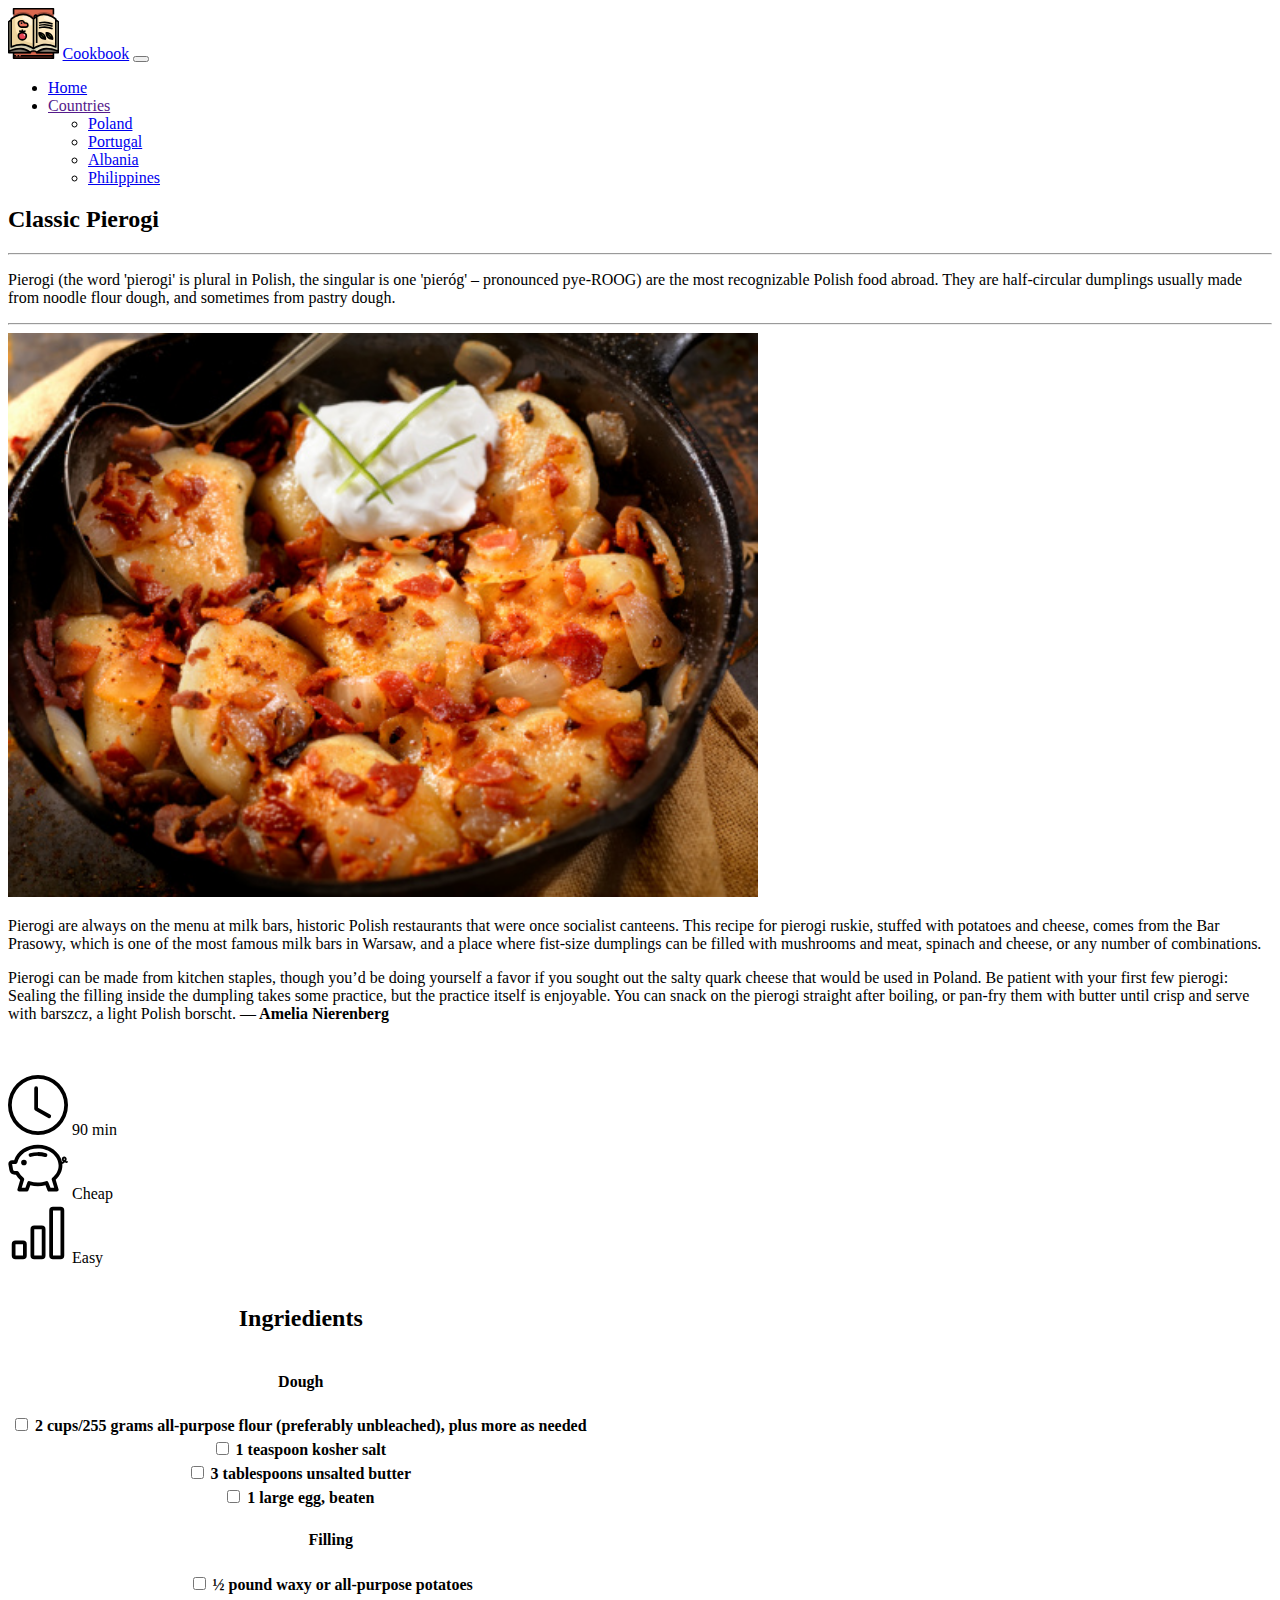
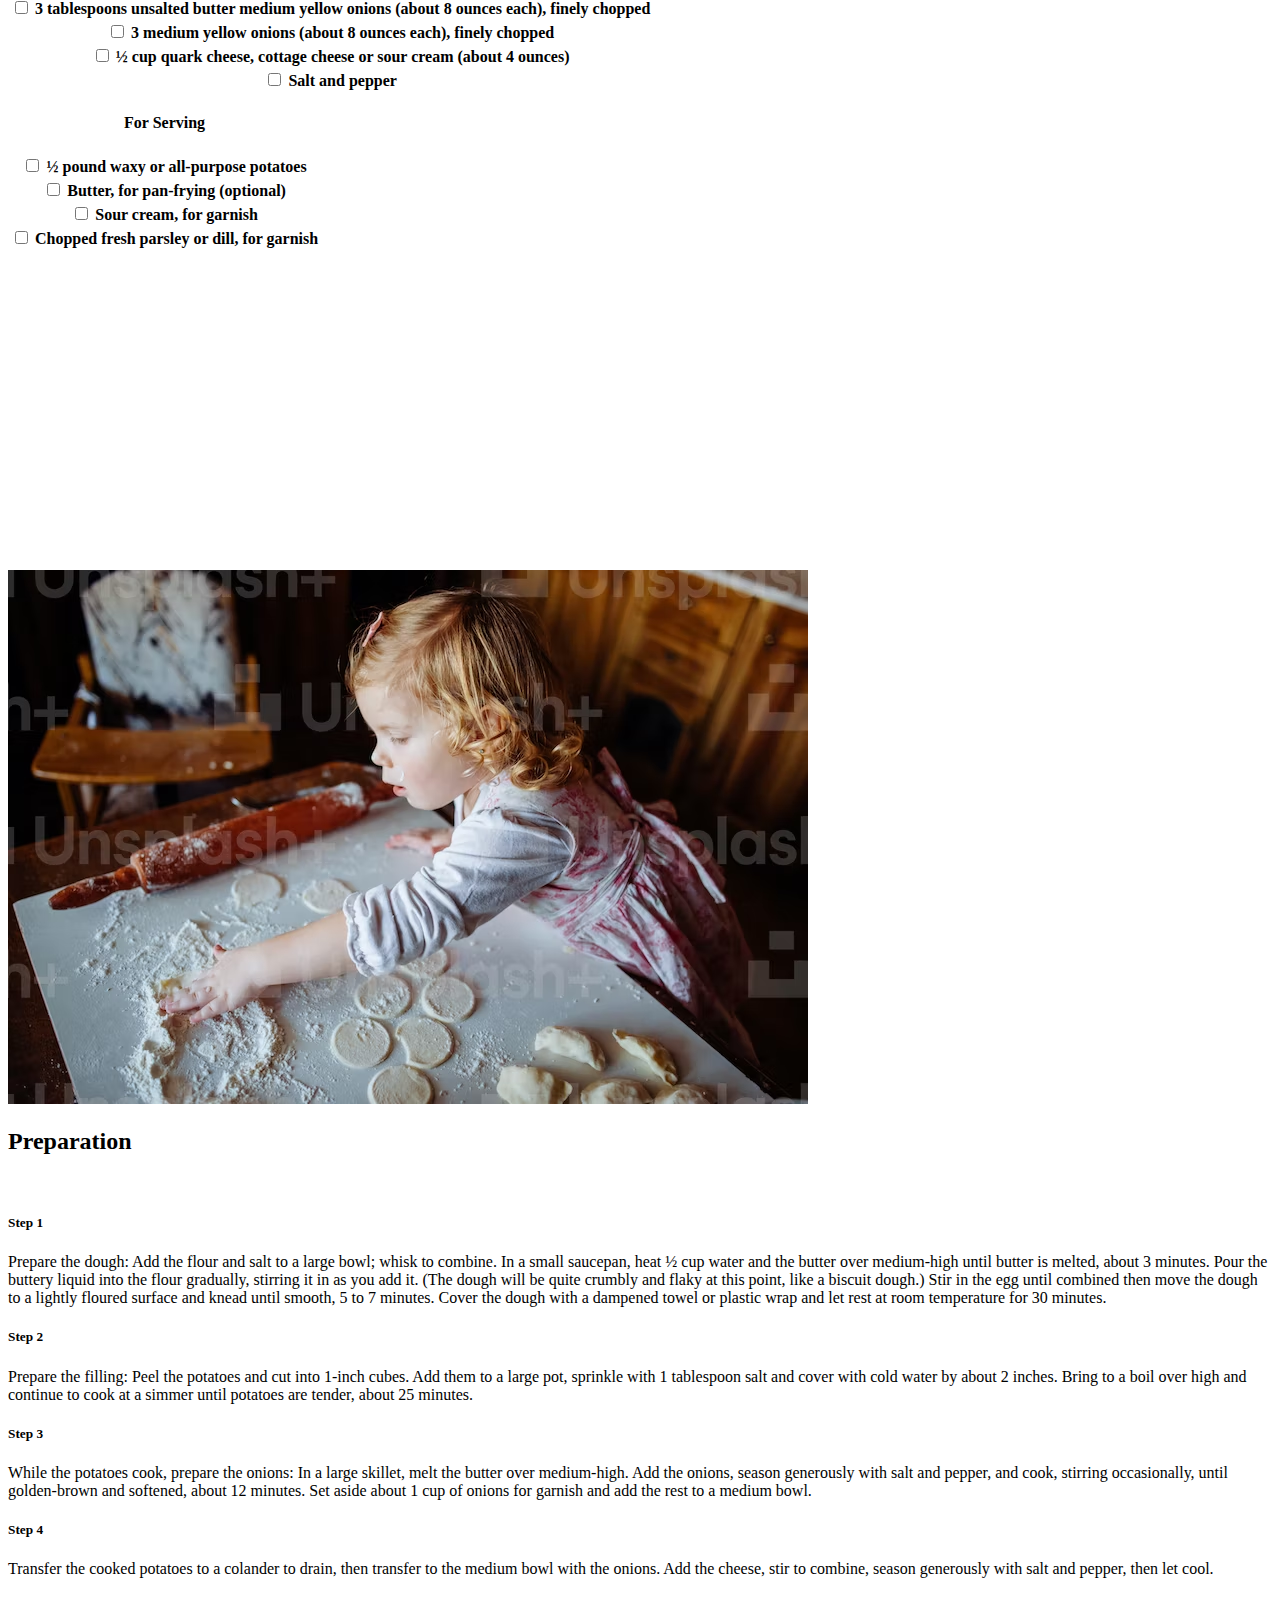
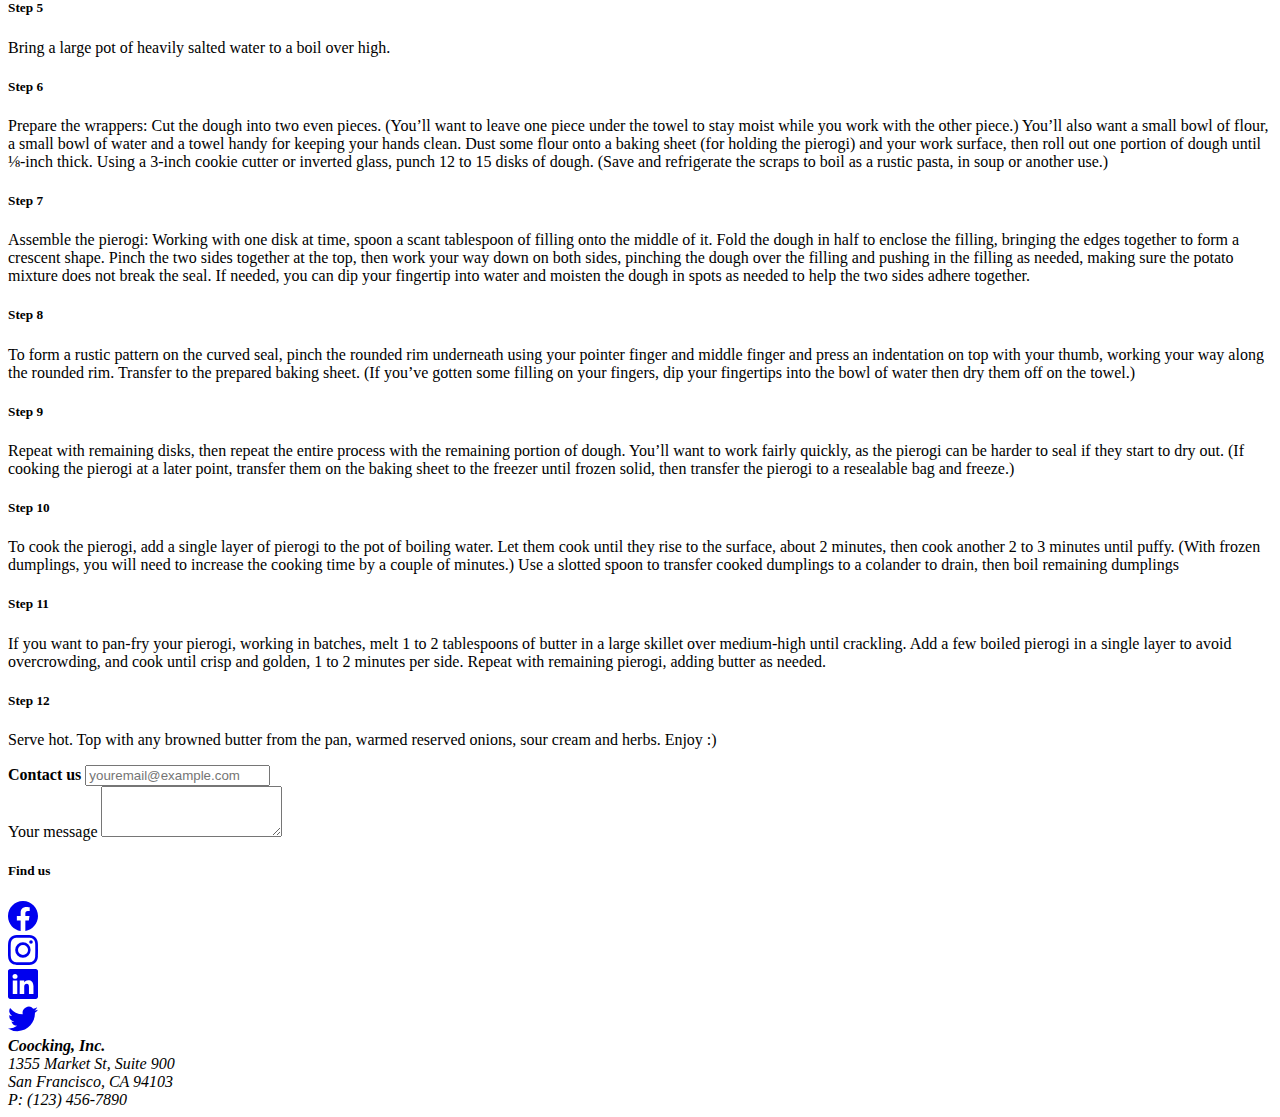
==== commit 7efcea2c: "style changes in PL cuisine" ====
--- a/aleksandra.html
+++ b/aleksandra.html
@@ -22,7 +22,6 @@
                       <li class="nav-item">
                         <a class="nav-link active text-light" aria-current="page" href="index.html">Home</a>
                       </li>
-                     
                       <li class="nav-item dropdown text-light">
                         <a class="nav-link dropdown-toggle text-light" href="" role="button" data-bs-toggle="dropdown" aria-expanded="false">Countries</a>
                         <ul class="dropdown-menu">
@@ -44,38 +43,38 @@
         </div>
         <hr>
         <div class="row">
-            <p class="fw-lighter fst-italic text-center">Pierogi (the word 'pierogi' is plural in Polish, the singular is one 'pieróg' – pronounced pye-ROOG) are the most recognizable Polish food abroad. They are half-circular dumplings usually made from noodle flour dough, and sometimes from pastry dough.</p>
+            <p class="fw-lighter fst-italic text-center fs-4">Pierogi (the word 'pierogi' is plural in Polish, the singular is one 'pieróg' – pronounced pye-ROOG) are the most recognizable Polish food abroad. They are half-circular dumplings usually made from noodle flour dough, and sometimes from pastry dough.</p>
         </div>
         <hr>
         <div class="row">
             <div class="col-5 align-items-center">
-                <img src="images/pierogi.jpeg" width="700" class="img-thumbnail" alt="picture of pierogi">
+                <img src="images/pierogi.jpeg" width="750" class="img-thumbnail" alt="picture of pierogi">
             </div>
             <div class="col-7">
-                <p class="lh-base text-muted">Pierogi are always on the menu at milk bars, historic Polish restaurants that were once socialist canteens. This recipe for pierogi ruskie, stuffed with potatoes and cheese, comes from the Bar Prasowy, which is one of the most famous milk bars in Warsaw, and a place where fist-size dumplings can be filled with mushrooms and meat, spinach and cheese, or any number of combinations. 
+                <p class="lh-base text-muted fs-4">Pierogi are always on the menu at milk bars, historic Polish restaurants that were once socialist canteens. This recipe for pierogi ruskie, stuffed with potatoes and cheese, comes from the Bar Prasowy, which is one of the most famous milk bars in Warsaw, and a place where fist-size dumplings can be filled with mushrooms and meat, spinach and cheese, or any number of combinations. 
                 </p>
-                <p class="lh-base text-muted">Pierogi can be made from kitchen staples, though you’d be doing yourself a favor if you sought out the salty quark cheese that would be used in Poland. Be patient with your first few pierogi: Sealing the filling inside the dumpling takes some practice, but the practice itself is enjoyable. You can snack on the pierogi straight after boiling, or pan-fry them with butter until crisp and serve with barszcz, a light Polish borscht. —<b> Amelia Nierenberg</b></p>
+                <p class="lh-base text-muted fs-4">Pierogi can be made from kitchen staples, though you’d be doing yourself a favor if you sought out the salty quark cheese that would be used in Poland. Be patient with your first few pierogi: Sealing the filling inside the dumpling takes some practice, but the practice itself is enjoyable. You can snack on the pierogi straight after boiling, or pan-fry them with butter until crisp and serve with barszcz, a light Polish borscht. —<b> Amelia Nierenberg</b></p>
                 <br><br>
-                <div class="row">
+                <div class="row pt-4">
                     <div class="col">
-                        <svg xmlns="http://www.w3.org/2000/svg" width="25" height="25" fill="currentColor" class="bi bi-clock" viewBox="0 0 16 16">
+                        <svg xmlns="http://www.w3.org/2000/svg" width="60" height="60" fill="currentColor" class="bi bi-clock" viewBox="0 0 16 16">
                             <path d="M8 3.5a.5.5 0 0 0-1 0V9a.5.5 0 0 0 .252.434l3.5 2a.5.5 0 0 0 .496-.868L8 8.71V3.5z"/>
                             <path d="M8 16A8 8 0 1 0 8 0a8 8 0 0 0 0 16zm7-8A7 7 0 1 1 1 8a7 7 0 0 1 14 0z"/>
                         </svg>
-                        <label class="align-bottom">90 min</label>
+                        <label class="align-content-center fs-4">90 min</label>
                     </div>
                     <div class="col">
-                        <svg xmlns="http://www.w3.org/2000/svg" width="30" height="30" fill="currentColor" class="bi bi-piggy-bank" viewBox="0 0 16 16">
+                        <svg xmlns="http://www.w3.org/2000/svg" width="60" height="60" fill="currentColor" class="bi bi-piggy-bank" viewBox="0 0 16 16">
                             <path d="M5 6.25a.75.75 0 1 1-1.5 0 .75.75 0 0 1 1.5 0zm1.138-1.496A6.613 6.613 0 0 1 7.964 4.5c.666 0 1.303.097 1.893.273a.5.5 0 0 0 .286-.958A7.602 7.602 0 0 0 7.964 3.5c-.734 0-1.441.103-2.102.292a.5.5 0 1 0 .276.962z"/>
                             <path fill-rule="evenodd" d="M7.964 1.527c-2.977 0-5.571 1.704-6.32 4.125h-.55A1 1 0 0 0 .11 6.824l.254 1.46a1.5 1.5 0 0 0 1.478 1.243h.263c.3.513.688.978 1.145 1.382l-.729 2.477a.5.5 0 0 0 .48.641h2a.5.5 0 0 0 .471-.332l.482-1.351c.635.173 1.31.267 2.011.267.707 0 1.388-.095 2.028-.272l.543 1.372a.5.5 0 0 0 .465.316h2a.5.5 0 0 0 .478-.645l-.761-2.506C13.81 9.895 14.5 8.559 14.5 7.069c0-.145-.007-.29-.02-.431.261-.11.508-.266.705-.444.315.306.815.306.815-.417 0 .223-.5.223-.461-.026a.95.95 0 0 0 .09-.255.7.7 0 0 0-.202-.645.58.58 0 0 0-.707-.098.735.735 0 0 0-.375.562c-.024.243.082.48.32.654a2.112 2.112 0 0 1-.259.153c-.534-2.664-3.284-4.595-6.442-4.595zM2.516 6.26c.455-2.066 2.667-3.733 5.448-3.733 3.146 0 5.536 2.114 5.536 4.542 0 1.254-.624 2.41-1.67 3.248a.5.5 0 0 0-.165.535l.66 2.175h-.985l-.59-1.487a.5.5 0 0 0-.629-.288c-.661.23-1.39.359-2.157.359a6.558 6.558 0 0 1-2.157-.359.5.5 0 0 0-.635.304l-.525 1.471h-.979l.633-2.15a.5.5 0 0 0-.17-.534 4.649 4.649 0 0 1-1.284-1.541.5.5 0 0 0-.446-.275h-.56a.5.5 0 0 1-.492-.414l-.254-1.46h.933a.5.5 0 0 0 .488-.393zm12.621-.857a.565.565 0 0 1-.098.21.704.704 0 0 1-.044-.025c-.146-.09-.157-.175-.152-.223a.236.236 0 0 1 .117-.173c.049-.027.08-.021.113.012a.202.202 0 0 1 .064.199z"/>
                         </svg>
-                        <label class="align-bottom">Cheap</label>
+                        <label class="align-content-center fs-4">Cheap</label>
                     </div>
                     <div class="col">
-                        <svg xmlns="http://www.w3.org/2000/svg" width="25" height="25" fill="currentColor" class="bi bi-bar-chart" viewBox="0 0 16 16">
+                        <svg xmlns="http://www.w3.org/2000/svg" width="60" height="60" fill="currentColor" class="bi bi-bar-chart" viewBox="0 0 16 16">
                             <path d="M4 11H2v3h2v-3zm5-4H7v7h2V7zm5-5v12h-2V2h2zm-2-1a1 1 0 0 0-1 1v12a1 1 0 0 0 1 1h2a1 1 0 0 0 1-1V2a1 1 0 0 0-1-1h-2zM6 7a1 1 0 0 1 1-1h2a1 1 0 0 1 1 1v7a1 1 0 0 1-1 1H7a1 1 0 0 1-1-1V7zm-5 4a1 1 0 0 1 1-1h2a1 1 0 0 1 1 1v3a1 1 0 0 1-1 1H2a1 1 0 0 1-1-1v-3z"/>
                         </svg>
-                        <label class="align-bottom">Easy</label>
+                        <label class="align-content-center fs-4">Easy</label>
                     </div>
                 </div>
             </div>
@@ -85,7 +84,7 @@
             <div class="col-5">
                 <table class="table table-hover table-sm">
                     <caption class="caption-top">
-                        <h2>Ingriedients</h2>
+                        <h2 class="fs-1">Ingriedients</h2>
                     </caption>
                     <caption class="caption-top">
                         <h4>Dough</h4>
@@ -220,35 +219,35 @@
                 </div>
             </div>
             <div class="col-7">
-                <h2 class="text-muted">Preparation</h2><br>
-                <h5>Step 1</h5>
-                <p>Prepare the dough: Add the flour and salt to a large bowl; whisk to combine. In a small saucepan, heat ½ cup water and the butter over medium-high until butter is melted, about 3 minutes. Pour the buttery liquid into the flour gradually, stirring it in as you add it. (The dough will be quite crumbly and flaky at this point, like a biscuit dough.) Stir in the egg until combined then move the dough to a lightly floured surface and knead until smooth, 5 to 7 minutes. Cover the dough with a dampened towel or plastic wrap and let rest at room temperature for 30 minutes.</p>
-                <h5>Step 2</h5>
-                <p>Prepare the filling: Peel the potatoes and cut into 1-inch cubes. Add them to a large pot, sprinkle with 1 tablespoon salt and cover with cold water by about 2 inches. Bring to a boil over high and continue to cook at a simmer until potatoes are tender, about 25 minutes.</p>
-                <h5>Step 3</h5>
-                <p>While the potatoes cook, prepare the onions: In a large skillet, melt the butter over medium-high. Add the onions, season generously with salt and pepper, and cook, stirring occasionally, until golden-brown and softened, about 12 minutes. Set aside about 1 cup of onions for garnish and add the rest to a medium bowl.</p>
-                <h5>Step 4</h5>
-                <p>Transfer the cooked potatoes to a colander to drain, then transfer to the medium bowl with the onions. Add the cheese, stir to combine, season generously with salt and pepper, then let cool.</p>
-                <h5>Step 5</h5>
-                <p>Bring a large pot of heavily salted water to a boil over high.</p>
-                <h5>Step 6</h5>
-                <p>Prepare the wrappers: Cut the dough into two even pieces. (You’ll want to leave one piece under the towel to stay moist while you work with the other piece.) You’ll also want a small bowl of flour, a small bowl of water and a towel handy for keeping your hands clean. Dust some flour onto a baking sheet (for holding the pierogi) and your work surface, then roll out one portion of dough until ⅛-inch thick. Using a 3-inch cookie cutter or inverted glass, punch 12 to 15 disks of dough. (Save and refrigerate the scraps to boil as a rustic pasta, in soup or another use.)</p>
-                <h5>Step 7</h5>
-                <p>Assemble the pierogi: Working with one disk at time, spoon a scant tablespoon of filling onto the middle of it. Fold the dough in half to enclose the filling, bringing the edges together to form a crescent shape. Pinch the two sides together at the top, then work your way down on both sides, pinching the dough over the filling and pushing in the filling as needed, making sure the potato mixture does not break the seal. If needed, you can dip your fingertip into water and moisten the dough in spots as needed to help the two sides adhere together.</p>
-                <h5>Step 8</h5>
-                <p>To form a rustic pattern on the curved seal, pinch the rounded rim underneath using your pointer finger and middle finger and press an indentation on top with your thumb, working your way along the rounded rim. Transfer to the prepared baking sheet. (If you’ve gotten some filling on your fingers, dip your fingertips into the bowl of water then dry them off on the towel.)</p>
-                <h5>Step 9</h5>
-                <p>Repeat with remaining disks, then repeat the entire process with the remaining portion of dough. You’ll want to work fairly quickly, as the pierogi can be harder to seal if they start to dry out. (If cooking the pierogi at a later point, transfer them on the baking sheet to the freezer until frozen solid, then transfer the pierogi to a resealable bag and freeze.)</p>
-                <h5>Step 10</h5>
-                <p>To cook the pierogi, add a single layer of pierogi to the pot of boiling water. Let them cook until they rise to the surface, about 2 minutes, then cook another 2 to 3 minutes until puffy. (With frozen dumplings, you will need to increase the cooking time by a couple of minutes.) Use a slotted spoon to transfer cooked dumplings to a colander to drain, then boil remaining dumplings</p>
-                <h5>Step 11</h5>
-                <p>If you want to pan-fry your pierogi, working in batches, melt 1 to 2 tablespoons of butter in a large skillet over medium-high until crackling. Add a few boiled pierogi in a single layer to avoid overcrowding, and cook until crisp and golden, 1 to 2 minutes per side. Repeat with remaining pierogi, adding butter as needed.</p>
-                <h5>Step 12</h5>
-                <p>Serve hot. Top with any browned butter from the pan, warmed reserved onions, sour cream and herbs.</p>
+                <h2 class="text-muted fs-1">Preparation</h2><br>
+                <h5 class="fs-2">Step 1</h5>
+                <p class="fs-5">Prepare the dough: Add the flour and salt to a large bowl; whisk to combine. In a small saucepan, heat ½ cup water and the butter over medium-high until butter is melted, about 3 minutes. Pour the buttery liquid into the flour gradually, stirring it in as you add it. (The dough will be quite crumbly and flaky at this point, like a biscuit dough.) Stir in the egg until combined then move the dough to a lightly floured surface and knead until smooth, 5 to 7 minutes. Cover the dough with a dampened towel or plastic wrap and let rest at room temperature for 30 minutes.</p>
+                <h5 class="fs-2">Step 2</h5>
+                <p class="fs-5">Prepare the filling: Peel the potatoes and cut into 1-inch cubes. Add them to a large pot, sprinkle with 1 tablespoon salt and cover with cold water by about 2 inches. Bring to a boil over high and continue to cook at a simmer until potatoes are tender, about 25 minutes.</p>
+                <h5 class="fs-2">Step 3</h5>
+                <p class="fs-5">While the potatoes cook, prepare the onions: In a large skillet, melt the butter over medium-high. Add the onions, season generously with salt and pepper, and cook, stirring occasionally, until golden-brown and softened, about 12 minutes. Set aside about 1 cup of onions for garnish and add the rest to a medium bowl.</p>
+                <h5 class="fs-2">Step 4</h5>
+                <p class="fs-5">Transfer the cooked potatoes to a colander to drain, then transfer to the medium bowl with the onions. Add the cheese, stir to combine, season generously with salt and pepper, then let cool.</p>
+                <h5 class="fs-2">Step 5</h5>
+                <p class="fs-5">Bring a large pot of heavily salted water to a boil over high.</p>
+                <h5 class="fs-2">Step 6</h5>
+                <p class="fs-5">Prepare the wrappers: Cut the dough into two even pieces. (You’ll want to leave one piece under the towel to stay moist while you work with the other piece.) You’ll also want a small bowl of flour, a small bowl of water and a towel handy for keeping your hands clean. Dust some flour onto a baking sheet (for holding the pierogi) and your work surface, then roll out one portion of dough until ⅛-inch thick. Using a 3-inch cookie cutter or inverted glass, punch 12 to 15 disks of dough. (Save and refrigerate the scraps to boil as a rustic pasta, in soup or another use.)</p>
+                <h5 class="fs-2">Step 7</h5>
+                <p class="fs-5">Assemble the pierogi: Working with one disk at time, spoon a scant tablespoon of filling onto the middle of it. Fold the dough in half to enclose the filling, bringing the edges together to form a crescent shape. Pinch the two sides together at the top, then work your way down on both sides, pinching the dough over the filling and pushing in the filling as needed, making sure the potato mixture does not break the seal. If needed, you can dip your fingertip into water and moisten the dough in spots as needed to help the two sides adhere together.</p>
+                <h5 class="fs-2">Step 8</h5>
+                <p class="fs-5">To form a rustic pattern on the curved seal, pinch the rounded rim underneath using your pointer finger and middle finger and press an indentation on top with your thumb, working your way along the rounded rim. Transfer to the prepared baking sheet. (If you’ve gotten some filling on your fingers, dip your fingertips into the bowl of water then dry them off on the towel.)</p>
+                <h5 class="fs-2">Step 9</h5>
+                <p class="fs-5">Repeat with remaining disks, then repeat the entire process with the remaining portion of dough. You’ll want to work fairly quickly, as the pierogi can be harder to seal if they start to dry out. (If cooking the pierogi at a later point, transfer them on the baking sheet to the freezer until frozen solid, then transfer the pierogi to a resealable bag and freeze.)</p>
+                <h5 class="fs-2">Step 10</h5>
+                <p class="fs-5">To cook the pierogi, add a single layer of pierogi to the pot of boiling water. Let them cook until they rise to the surface, about 2 minutes, then cook another 2 to 3 minutes until puffy. (With frozen dumplings, you will need to increase the cooking time by a couple of minutes.) Use a slotted spoon to transfer cooked dumplings to a colander to drain, then boil remaining dumplings</p>
+                <h5 class="fs-2">Step 11</h5>
+                <p class="fs-5">If you want to pan-fry your pierogi, working in batches, melt 1 to 2 tablespoons of butter in a large skillet over medium-high until crackling. Add a few boiled pierogi in a single layer to avoid overcrowding, and cook until crisp and golden, 1 to 2 minutes per side. Repeat with remaining pierogi, adding butter as needed.</p>
+                <h5 class="fs-2">Step 12</h5>
+                <p class="fs-5">Serve hot. Top with any browned butter from the pan, warmed reserved onions, sour cream and herbs. Enjoy :)</p>
             </div>
         </div>
     </div>
-<footer>
+<footer class="fs-4">
     <div class="card">
         <div class="card-header text-bg-dark p-3 text-end"></div>
         <div class="row px-5 py-5">
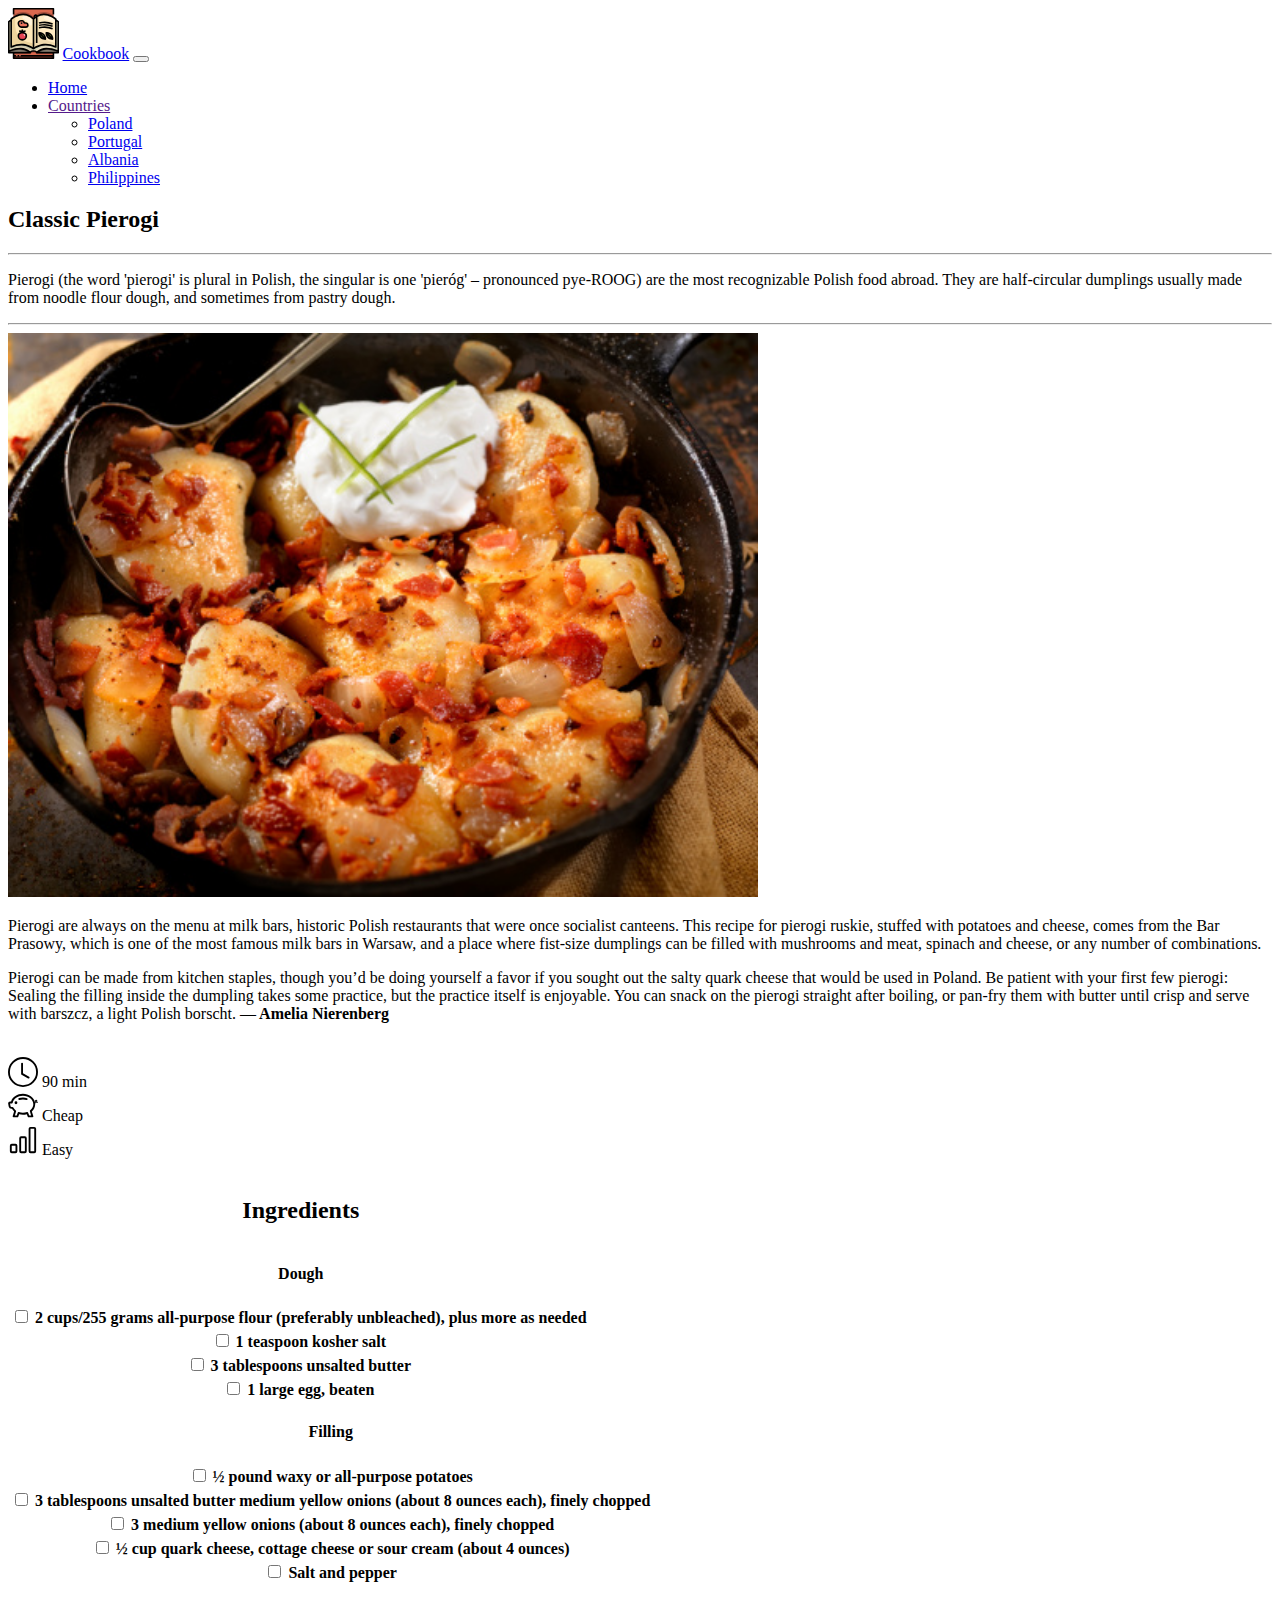
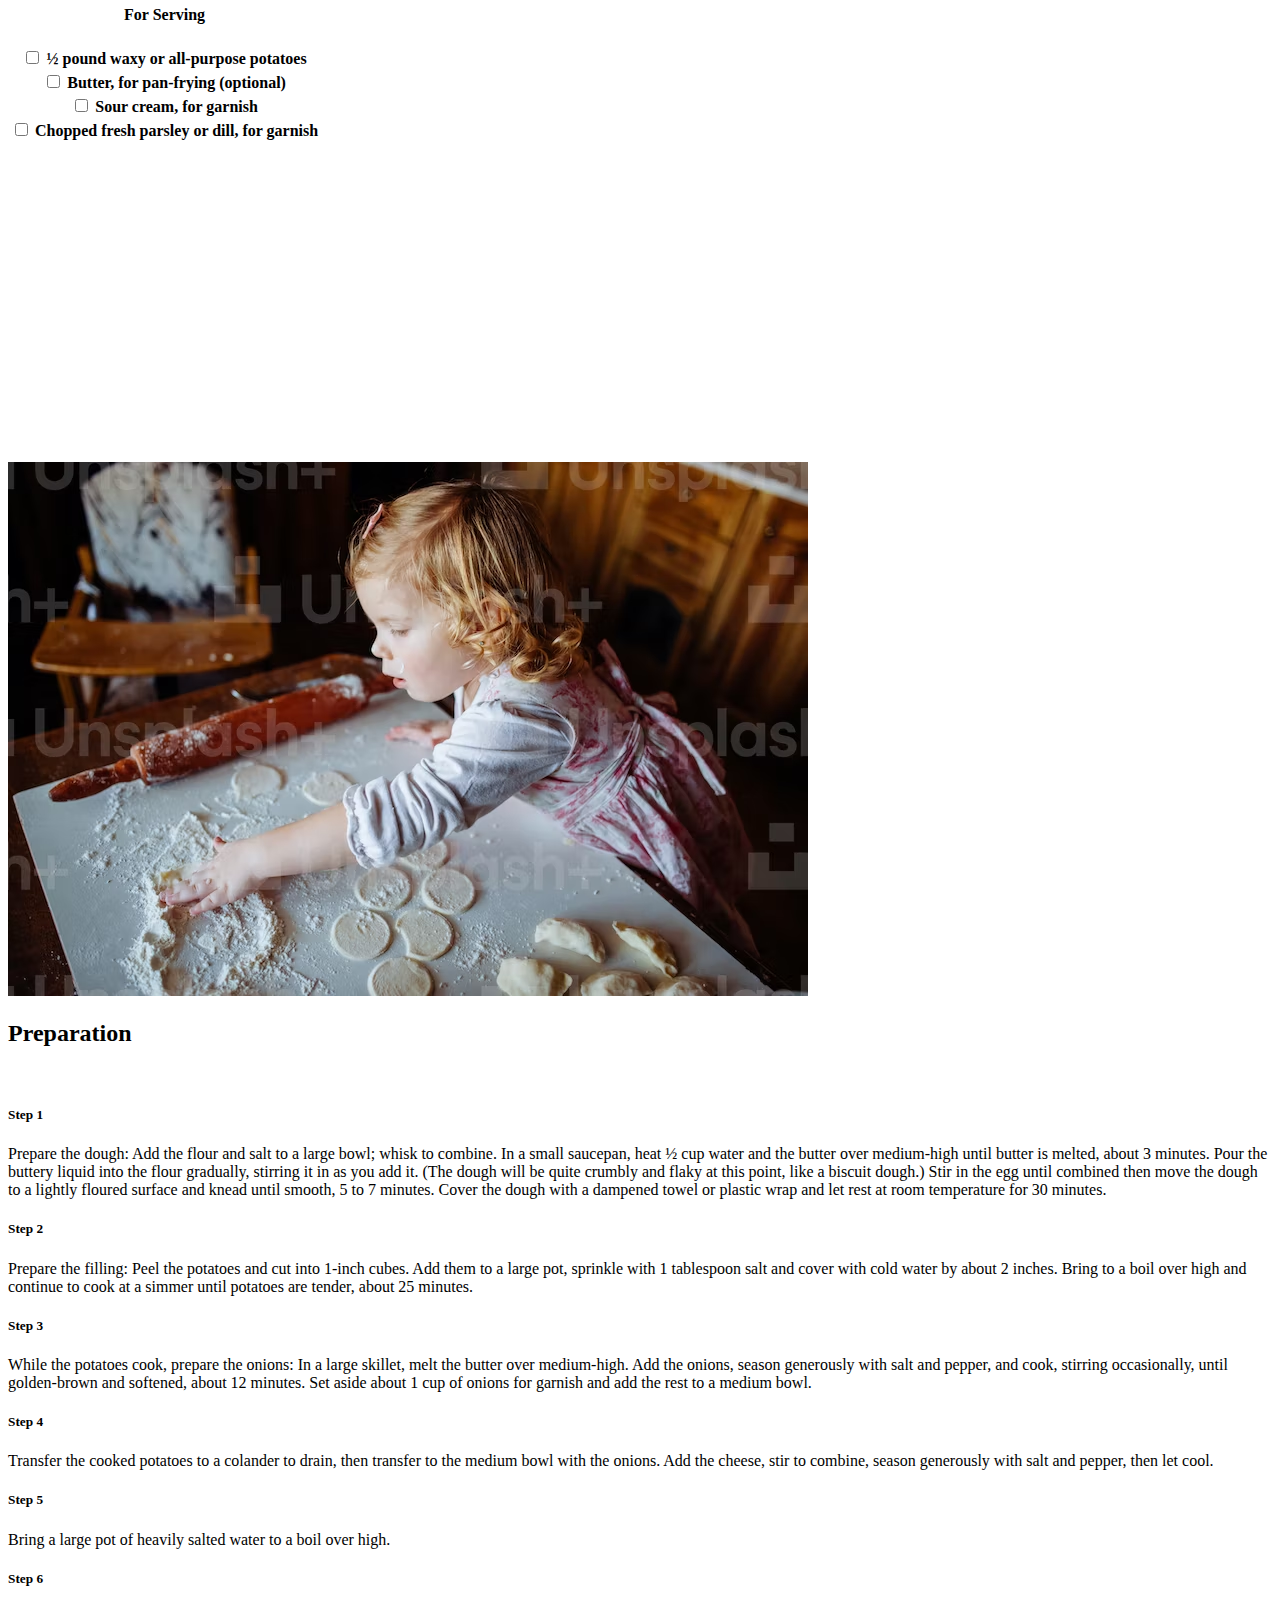
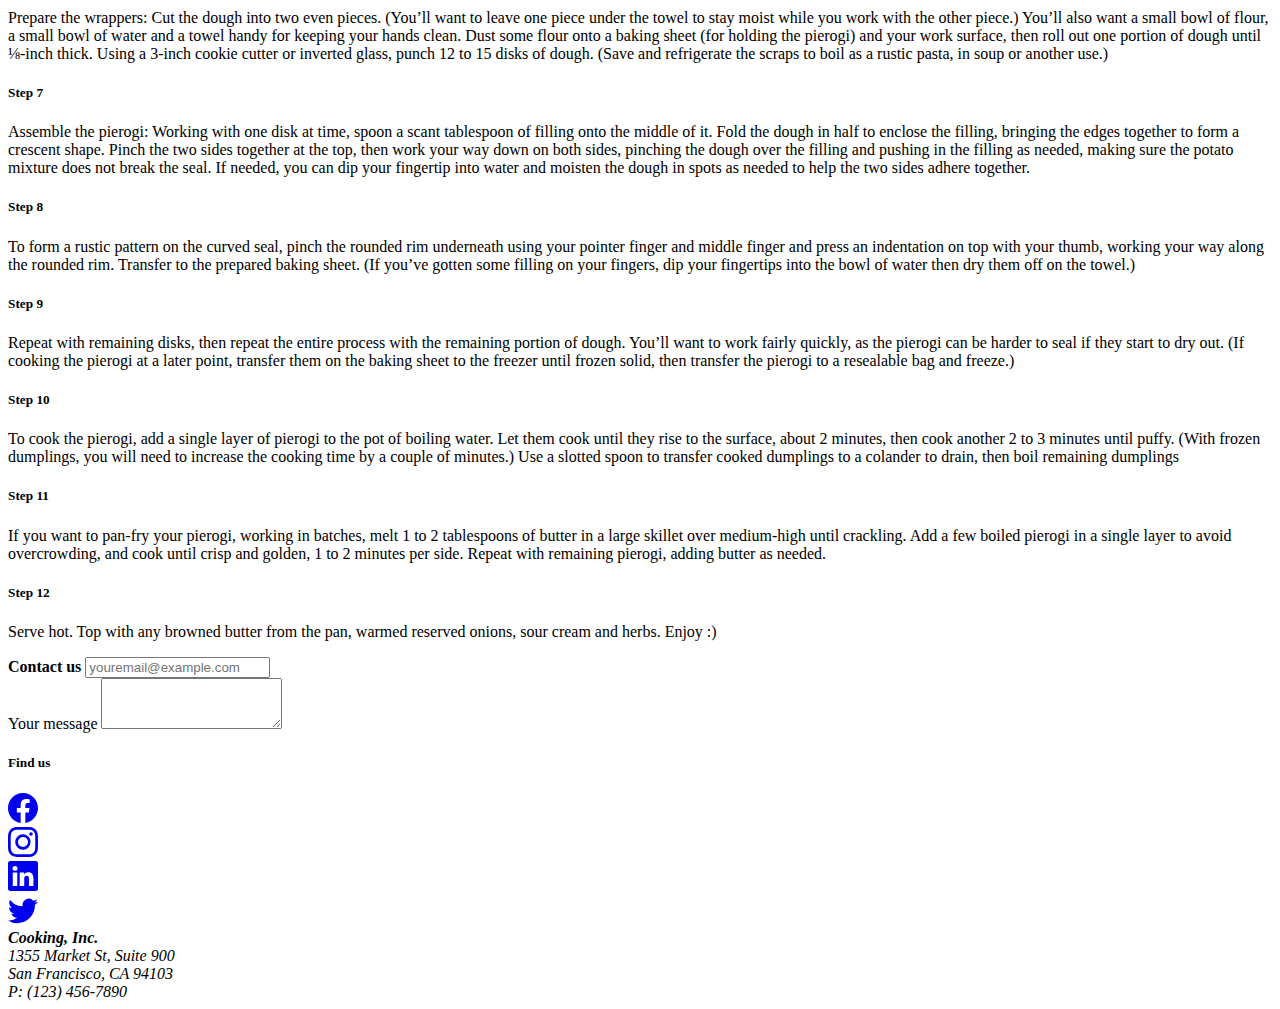
==== commit 2881af78: "last touch-up" ====
--- a/aleksandra.html
+++ b/aleksandra.html
@@ -9,7 +9,7 @@
 </head>
 
 <body>
-    <div class="card">
+    <div class="card mx-4">
         <nav class="card-header navbar navbar-expand-lg bg-dark">
             <div class="container-fluid px-5">
                 <img src="images/bookpik.svg" class="me-3" style="width: 4%" alt="book image">
@@ -51,30 +51,30 @@
                 <img src="images/pierogi.jpeg" width="750" class="img-thumbnail" alt="picture of pierogi">
             </div>
             <div class="col-7">
-                <p class="lh-base text-muted fs-4">Pierogi are always on the menu at milk bars, historic Polish restaurants that were once socialist canteens. This recipe for pierogi ruskie, stuffed with potatoes and cheese, comes from the Bar Prasowy, which is one of the most famous milk bars in Warsaw, and a place where fist-size dumplings can be filled with mushrooms and meat, spinach and cheese, or any number of combinations. 
+                <p class="lh-base text-muted fs-5">Pierogi are always on the menu at milk bars, historic Polish restaurants that were once socialist canteens. This recipe for pierogi ruskie, stuffed with potatoes and cheese, comes from the Bar Prasowy, which is one of the most famous milk bars in Warsaw, and a place where fist-size dumplings can be filled with mushrooms and meat, spinach and cheese, or any number of combinations. 
                 </p>
-                <p class="lh-base text-muted fs-4">Pierogi can be made from kitchen staples, though you’d be doing yourself a favor if you sought out the salty quark cheese that would be used in Poland. Be patient with your first few pierogi: Sealing the filling inside the dumpling takes some practice, but the practice itself is enjoyable. You can snack on the pierogi straight after boiling, or pan-fry them with butter until crisp and serve with barszcz, a light Polish borscht. —<b> Amelia Nierenberg</b></p>
-                <br><br>
-                <div class="row pt-4">
+                <p class="lh-base text-muted fs-5">Pierogi can be made from kitchen staples, though you’d be doing yourself a favor if you sought out the salty quark cheese that would be used in Poland. Be patient with your first few pierogi: Sealing the filling inside the dumpling takes some practice, but the practice itself is enjoyable. You can snack on the pierogi straight after boiling, or pan-fry them with butter until crisp and serve with barszcz, a light Polish borscht. —<b> Amelia Nierenberg</b></p>
+                <br>
+                <div class="row">
                     <div class="col">
-                        <svg xmlns="http://www.w3.org/2000/svg" width="60" height="60" fill="currentColor" class="bi bi-clock" viewBox="0 0 16 16">
+                        <svg xmlns="http://www.w3.org/2000/svg" width="30" height="30" fill="currentColor" class="bi bi-clock" viewBox="0 0 16 16">
                             <path d="M8 3.5a.5.5 0 0 0-1 0V9a.5.5 0 0 0 .252.434l3.5 2a.5.5 0 0 0 .496-.868L8 8.71V3.5z"/>
                             <path d="M8 16A8 8 0 1 0 8 0a8 8 0 0 0 0 16zm7-8A7 7 0 1 1 1 8a7 7 0 0 1 14 0z"/>
                         </svg>
-                        <label class="align-content-center fs-4">90 min</label>
+                        <label class="align-content-center fs-6">90 min</label>
                     </div>
                     <div class="col">
-                        <svg xmlns="http://www.w3.org/2000/svg" width="60" height="60" fill="currentColor" class="bi bi-piggy-bank" viewBox="0 0 16 16">
+                        <svg xmlns="http://www.w3.org/2000/svg" width="30" height="30" fill="currentColor" class="bi bi-piggy-bank" viewBox="0 0 16 16">
                             <path d="M5 6.25a.75.75 0 1 1-1.5 0 .75.75 0 0 1 1.5 0zm1.138-1.496A6.613 6.613 0 0 1 7.964 4.5c.666 0 1.303.097 1.893.273a.5.5 0 0 0 .286-.958A7.602 7.602 0 0 0 7.964 3.5c-.734 0-1.441.103-2.102.292a.5.5 0 1 0 .276.962z"/>
                             <path fill-rule="evenodd" d="M7.964 1.527c-2.977 0-5.571 1.704-6.32 4.125h-.55A1 1 0 0 0 .11 6.824l.254 1.46a1.5 1.5 0 0 0 1.478 1.243h.263c.3.513.688.978 1.145 1.382l-.729 2.477a.5.5 0 0 0 .48.641h2a.5.5 0 0 0 .471-.332l.482-1.351c.635.173 1.31.267 2.011.267.707 0 1.388-.095 2.028-.272l.543 1.372a.5.5 0 0 0 .465.316h2a.5.5 0 0 0 .478-.645l-.761-2.506C13.81 9.895 14.5 8.559 14.5 7.069c0-.145-.007-.29-.02-.431.261-.11.508-.266.705-.444.315.306.815.306.815-.417 0 .223-.5.223-.461-.026a.95.95 0 0 0 .09-.255.7.7 0 0 0-.202-.645.58.58 0 0 0-.707-.098.735.735 0 0 0-.375.562c-.024.243.082.48.32.654a2.112 2.112 0 0 1-.259.153c-.534-2.664-3.284-4.595-6.442-4.595zM2.516 6.26c.455-2.066 2.667-3.733 5.448-3.733 3.146 0 5.536 2.114 5.536 4.542 0 1.254-.624 2.41-1.67 3.248a.5.5 0 0 0-.165.535l.66 2.175h-.985l-.59-1.487a.5.5 0 0 0-.629-.288c-.661.23-1.39.359-2.157.359a6.558 6.558 0 0 1-2.157-.359.5.5 0 0 0-.635.304l-.525 1.471h-.979l.633-2.15a.5.5 0 0 0-.17-.534 4.649 4.649 0 0 1-1.284-1.541.5.5 0 0 0-.446-.275h-.56a.5.5 0 0 1-.492-.414l-.254-1.46h.933a.5.5 0 0 0 .488-.393zm12.621-.857a.565.565 0 0 1-.098.21.704.704 0 0 1-.044-.025c-.146-.09-.157-.175-.152-.223a.236.236 0 0 1 .117-.173c.049-.027.08-.021.113.012a.202.202 0 0 1 .064.199z"/>
                         </svg>
-                        <label class="align-content-center fs-4">Cheap</label>
+                        <label class="align-content-center fs-6">Cheap</label>
                     </div>
                     <div class="col">
-                        <svg xmlns="http://www.w3.org/2000/svg" width="60" height="60" fill="currentColor" class="bi bi-bar-chart" viewBox="0 0 16 16">
+                        <svg xmlns="http://www.w3.org/2000/svg" width="30" height="30" fill="currentColor" class="bi bi-bar-chart" viewBox="0 0 16 16">
                             <path d="M4 11H2v3h2v-3zm5-4H7v7h2V7zm5-5v12h-2V2h2zm-2-1a1 1 0 0 0-1 1v12a1 1 0 0 0 1 1h2a1 1 0 0 0 1-1V2a1 1 0 0 0-1-1h-2zM6 7a1 1 0 0 1 1-1h2a1 1 0 0 1 1 1v7a1 1 0 0 1-1 1H7a1 1 0 0 1-1-1V7zm-5 4a1 1 0 0 1 1-1h2a1 1 0 0 1 1 1v3a1 1 0 0 1-1 1H2a1 1 0 0 1-1-1v-3z"/>
                         </svg>
-                        <label class="align-content-center fs-4">Easy</label>
+                        <label class="align-content-center fs-6">Easy</label>
                     </div>
                 </div>
             </div>
@@ -84,7 +84,7 @@
             <div class="col-5">
                 <table class="table table-hover table-sm">
                     <caption class="caption-top">
-                        <h2 class="fs-1">Ingriedients</h2>
+                        <h2 class="fs-1">Ingredients</h2>
                     </caption>
                     <caption class="caption-top">
                         <h4>Dough</h4>
@@ -220,91 +220,91 @@
             </div>
             <div class="col-7">
                 <h2 class="text-muted fs-1">Preparation</h2><br>
-                <h5 class="fs-2">Step 1</h5>
-                <p class="fs-5">Prepare the dough: Add the flour and salt to a large bowl; whisk to combine. In a small saucepan, heat ½ cup water and the butter over medium-high until butter is melted, about 3 minutes. Pour the buttery liquid into the flour gradually, stirring it in as you add it. (The dough will be quite crumbly and flaky at this point, like a biscuit dough.) Stir in the egg until combined then move the dough to a lightly floured surface and knead until smooth, 5 to 7 minutes. Cover the dough with a dampened towel or plastic wrap and let rest at room temperature for 30 minutes.</p>
-                <h5 class="fs-2">Step 2</h5>
-                <p class="fs-5">Prepare the filling: Peel the potatoes and cut into 1-inch cubes. Add them to a large pot, sprinkle with 1 tablespoon salt and cover with cold water by about 2 inches. Bring to a boil over high and continue to cook at a simmer until potatoes are tender, about 25 minutes.</p>
-                <h5 class="fs-2">Step 3</h5>
-                <p class="fs-5">While the potatoes cook, prepare the onions: In a large skillet, melt the butter over medium-high. Add the onions, season generously with salt and pepper, and cook, stirring occasionally, until golden-brown and softened, about 12 minutes. Set aside about 1 cup of onions for garnish and add the rest to a medium bowl.</p>
-                <h5 class="fs-2">Step 4</h5>
-                <p class="fs-5">Transfer the cooked potatoes to a colander to drain, then transfer to the medium bowl with the onions. Add the cheese, stir to combine, season generously with salt and pepper, then let cool.</p>
-                <h5 class="fs-2">Step 5</h5>
-                <p class="fs-5">Bring a large pot of heavily salted water to a boil over high.</p>
-                <h5 class="fs-2">Step 6</h5>
-                <p class="fs-5">Prepare the wrappers: Cut the dough into two even pieces. (You’ll want to leave one piece under the towel to stay moist while you work with the other piece.) You’ll also want a small bowl of flour, a small bowl of water and a towel handy for keeping your hands clean. Dust some flour onto a baking sheet (for holding the pierogi) and your work surface, then roll out one portion of dough until ⅛-inch thick. Using a 3-inch cookie cutter or inverted glass, punch 12 to 15 disks of dough. (Save and refrigerate the scraps to boil as a rustic pasta, in soup or another use.)</p>
-                <h5 class="fs-2">Step 7</h5>
-                <p class="fs-5">Assemble the pierogi: Working with one disk at time, spoon a scant tablespoon of filling onto the middle of it. Fold the dough in half to enclose the filling, bringing the edges together to form a crescent shape. Pinch the two sides together at the top, then work your way down on both sides, pinching the dough over the filling and pushing in the filling as needed, making sure the potato mixture does not break the seal. If needed, you can dip your fingertip into water and moisten the dough in spots as needed to help the two sides adhere together.</p>
-                <h5 class="fs-2">Step 8</h5>
-                <p class="fs-5">To form a rustic pattern on the curved seal, pinch the rounded rim underneath using your pointer finger and middle finger and press an indentation on top with your thumb, working your way along the rounded rim. Transfer to the prepared baking sheet. (If you’ve gotten some filling on your fingers, dip your fingertips into the bowl of water then dry them off on the towel.)</p>
-                <h5 class="fs-2">Step 9</h5>
-                <p class="fs-5">Repeat with remaining disks, then repeat the entire process with the remaining portion of dough. You’ll want to work fairly quickly, as the pierogi can be harder to seal if they start to dry out. (If cooking the pierogi at a later point, transfer them on the baking sheet to the freezer until frozen solid, then transfer the pierogi to a resealable bag and freeze.)</p>
-                <h5 class="fs-2">Step 10</h5>
-                <p class="fs-5">To cook the pierogi, add a single layer of pierogi to the pot of boiling water. Let them cook until they rise to the surface, about 2 minutes, then cook another 2 to 3 minutes until puffy. (With frozen dumplings, you will need to increase the cooking time by a couple of minutes.) Use a slotted spoon to transfer cooked dumplings to a colander to drain, then boil remaining dumplings</p>
-                <h5 class="fs-2">Step 11</h5>
-                <p class="fs-5">If you want to pan-fry your pierogi, working in batches, melt 1 to 2 tablespoons of butter in a large skillet over medium-high until crackling. Add a few boiled pierogi in a single layer to avoid overcrowding, and cook until crisp and golden, 1 to 2 minutes per side. Repeat with remaining pierogi, adding butter as needed.</p>
-                <h5 class="fs-2">Step 12</h5>
-                <p class="fs-5">Serve hot. Top with any browned butter from the pan, warmed reserved onions, sour cream and herbs. Enjoy :)</p>
+                <h5 class="fs-3">Step 1</h5>
+                <p>Prepare the dough: Add the flour and salt to a large bowl; whisk to combine. In a small saucepan, heat ½ cup water and the butter over medium-high until butter is melted, about 3 minutes. Pour the buttery liquid into the flour gradually, stirring it in as you add it. (The dough will be quite crumbly and flaky at this point, like a biscuit dough.) Stir in the egg until combined then move the dough to a lightly floured surface and knead until smooth, 5 to 7 minutes. Cover the dough with a dampened towel or plastic wrap and let rest at room temperature for 30 minutes.</p>
+                <h5 class="fs-3">Step 2</h5>
+                <p>Prepare the filling: Peel the potatoes and cut into 1-inch cubes. Add them to a large pot, sprinkle with 1 tablespoon salt and cover with cold water by about 2 inches. Bring to a boil over high and continue to cook at a simmer until potatoes are tender, about 25 minutes.</p>
+                <h5 class="fs-3">Step 3</h5>
+                <p>While the potatoes cook, prepare the onions: In a large skillet, melt the butter over medium-high. Add the onions, season generously with salt and pepper, and cook, stirring occasionally, until golden-brown and softened, about 12 minutes. Set aside about 1 cup of onions for garnish and add the rest to a medium bowl.</p>
+                <h5 class="fs-3">Step 4</h5>
+                <p>Transfer the cooked potatoes to a colander to drain, then transfer to the medium bowl with the onions. Add the cheese, stir to combine, season generously with salt and pepper, then let cool.</p>
+                <h5 class="fs-3">Step 5</h5>
+                <p>Bring a large pot of heavily salted water to a boil over high.</p>
+                <h5 class="fs-3">Step 6</h5>
+                <p>Prepare the wrappers: Cut the dough into two even pieces. (You’ll want to leave one piece under the towel to stay moist while you work with the other piece.) You’ll also want a small bowl of flour, a small bowl of water and a towel handy for keeping your hands clean. Dust some flour onto a baking sheet (for holding the pierogi) and your work surface, then roll out one portion of dough until ⅛-inch thick. Using a 3-inch cookie cutter or inverted glass, punch 12 to 15 disks of dough. (Save and refrigerate the scraps to boil as a rustic pasta, in soup or another use.)</p>
+                <h5 class="fs-3">Step 7</h5>
+                <p>Assemble the pierogi: Working with one disk at time, spoon a scant tablespoon of filling onto the middle of it. Fold the dough in half to enclose the filling, bringing the edges together to form a crescent shape. Pinch the two sides together at the top, then work your way down on both sides, pinching the dough over the filling and pushing in the filling as needed, making sure the potato mixture does not break the seal. If needed, you can dip your fingertip into water and moisten the dough in spots as needed to help the two sides adhere together.</p>
+                <h5 class="fs-3">Step 8</h5>
+                <p>To form a rustic pattern on the curved seal, pinch the rounded rim underneath using your pointer finger and middle finger and press an indentation on top with your thumb, working your way along the rounded rim. Transfer to the prepared baking sheet. (If you’ve gotten some filling on your fingers, dip your fingertips into the bowl of water then dry them off on the towel.)</p>
+                <h5 class="fs-3">Step 9</h5>
+                <p>Repeat with remaining disks, then repeat the entire process with the remaining portion of dough. You’ll want to work fairly quickly, as the pierogi can be harder to seal if they start to dry out. (If cooking the pierogi at a later point, transfer them on the baking sheet to the freezer until frozen solid, then transfer the pierogi to a resealable bag and freeze.)</p>
+                <h5 class="fs-3">Step 10</h5>
+                <p>To cook the pierogi, add a single layer of pierogi to the pot of boiling water. Let them cook until they rise to the surface, about 2 minutes, then cook another 2 to 3 minutes until puffy. (With frozen dumplings, you will need to increase the cooking time by a couple of minutes.) Use a slotted spoon to transfer cooked dumplings to a colander to drain, then boil remaining dumplings</p>
+                <h5 class="fs-3">Step 11</h5>
+                <p>If you want to pan-fry your pierogi, working in batches, melt 1 to 2 tablespoons of butter in a large skillet over medium-high until crackling. Add a few boiled pierogi in a single layer to avoid overcrowding, and cook until crisp and golden, 1 to 2 minutes per side. Repeat with remaining pierogi, adding butter as needed.</p>
+                <h5 class="fs-3">Step 12</h5>
+                <p>Serve hot. Top with any browned butter from the pan, warmed reserved onions, sour cream and herbs. Enjoy :)</p>
             </div>
         </div>
+        <footer class="fs-4">
+            <div class="card">
+                <div class="card-header text-bg-dark p-3 text-end"></div>
+                <div class="row px-5 py-5">
+                <div class="col-7">
+                    <div class="mb-3 p">
+                        <label for="exampleFormControlInput1" class="form-label"><b>Contact us</b></label>
+                        <input type="email" class="form-control" id="exampleFormControlInput1" placeholder="youremail@example.com">
+                      </div>
+                      <div class="mb-3">
+                        <label for="exampleFormControlTextarea1" class="form-label">Your message</label>
+                        <textarea class="form-control" id="exampleFormControlTextarea1" rows="3"></textarea>
+                      </div>
+                </div>
+                    <div class="col-3 px-5">
+        
+                        <div class="row-5">
+                            <h5><b>Find us</b></h5>
+                            <div class="row">
+                                <div class="col">
+                                    <a href="https://www.facebook.com" target="_blank">
+                                        <svg xmlns="http://www.w3.org/2000/svg" width="30" height="30" fill="currentColor" class="bi bi-facebook" viewBox="0 0 16 16">
+                                        <path d="M16 8.049c0-4.446-3.582-8.05-8-8.05C3.58 0-.002 3.603-.002 8.05c0 4.017 2.926 7.347 6.75 7.951v-5.625h-2.03V8.05H6.75V6.275c0-2.017 1.195-3.131 3.022-3.131.876 0 1.791.157 1.791.157v1.98h-1.009c-.993 0-1.303.621-1.303 1.258v1.51h2.218l-.354 2.326H9.25V16c3.824-.604 6.75-3.934 6.75-7.951z"/>
+                                        </svg>
+                                    </a>
+                                </div>
+                                <div class="col">
+                                    <a href="https://www.instagram.com" target="_blank">
+                                    <svg xmlns="http://www.w3.org/2000/svg" width="30" height="30" fill="currentColor" class="bi bi-instagram" viewBox="0 0 16 16">
+                                        <path d="M8 0C5.829 0 5.556.01 4.703.048 3.85.088 3.269.222 2.76.42a3.917 3.917 0 0 0-1.417.923A3.927 3.927 0 0 0 .42 2.76C.222 3.268.087 3.85.048 4.7.01 5.555 0 5.827 0 8.001c0 2.172.01 2.444.048 3.297.04.852.174 1.433.372 1.942.205.526.478.972.923 1.417.444.445.89.719 1.416.923.51.198 1.09.333 1.942.372C5.555 15.99 5.827 16 8 16s2.444-.01 3.298-.048c.851-.04 1.434-.174 1.943-.372a3.916 3.916 0 0 0 1.416-.923c.445-.445.718-.891.923-1.417.197-.509.332-1.09.372-1.942C15.99 10.445 16 10.173 16 8s-.01-2.445-.048-3.299c-.04-.851-.175-1.433-.372-1.941a3.926 3.926 0 0 0-.923-1.417A3.911 3.911 0 0 0 13.24.42c-.51-.198-1.092-.333-1.943-.372C10.443.01 10.172 0 7.998 0h.003zm-.717 1.442h.718c2.136 0 2.389.007 3.232.046.78.035 1.204.166 1.486.275.373.145.64.319.92.599.28.28.453.546.598.92.11.281.24.705.275 1.485.039.843.047 1.096.047 3.231s-.008 2.389-.047 3.232c-.035.78-.166 1.203-.275 1.485a2.47 2.47 0 0 1-.599.919c-.28.28-.546.453-.92.598-.28.11-.704.24-1.485.276-.843.038-1.096.047-3.232.047s-2.39-.009-3.233-.047c-.78-.036-1.203-.166-1.485-.276a2.478 2.478 0 0 1-.92-.598 2.48 2.48 0 0 1-.6-.92c-.109-.281-.24-.705-.275-1.485-.038-.843-.046-1.096-.046-3.233 0-2.136.008-2.388.046-3.231.036-.78.166-1.204.276-1.486.145-.373.319-.64.599-.92.28-.28.546-.453.92-.598.282-.11.705-.24 1.485-.276.738-.034 1.024-.044 2.515-.045v.002zm4.988 1.328a.96.96 0 1 0 0 1.92.96.96 0 0 0 0-1.92zm-4.27 1.122a4.109 4.109 0 1 0 0 8.217 4.109 4.109 0 0 0 0-8.217zm0 1.441a2.667 2.667 0 1 1 0 5.334 2.667 2.667 0 0 1 0-5.334z"/>
+                                      </svg>
+                                    </a>
+                                </div>
+                                <div class="col">
+                                    <a href="https://www.linkedin.com/" target="_blank">
+                                        <svg xmlns="http://www.w3.org/2000/svg" width="30" height="30" fill="currentColor" class="bi bi-linkedin" viewBox="0 0 16 16">
+                                            <path d="M0 1.146C0 .513.526 0 1.175 0h13.65C15.474 0 16 .513 16 1.146v13.708c0 .633-.526 1.146-1.175 1.146H1.175C.526 16 0 15.487 0 14.854V1.146zm4.943 12.248V6.169H2.542v7.225h2.401zm-1.2-8.212c.837 0 1.358-.554 1.358-1.248-.015-.709-.52-1.248-1.342-1.248-.822 0-1.359.54-1.359 1.248 0 .694.521 1.248 1.327 1.248h.016zm4.908 8.212V9.359c0-.216.016-.432.08-.586.173-.431.568-.878 1.232-.878.869 0 1.216.662 1.216 1.634v3.865h2.401V9.25c0-2.22-1.184-3.252-2.764-3.252-1.274 0-1.845.7-2.165 1.193v.025h-.016a5.54 5.54 0 0 1 .016-.025V6.169h-2.4c.03.678 0 7.225 0 7.225h2.4z"/>
+                                          </svg>
+                                    </a>
+                                </div>
+                                <div class="col">
+                                    <a href="http://" target="_blank" rel="noopener noreferrer">
+                                        <svg xmlns="http://www.w3.org/2000/svg" width="30" height="30" fill="currentColor" class="bi bi-twitter" viewBox="0 0 16 16">
+                                            <path d="M5.026 15c6.038 0 9.341-5.003 9.341-9.334 0-.14 0-.282-.006-.422A6.685 6.685 0 0 0 16 3.542a6.658 6.658 0 0 1-1.889.518 3.301 3.301 0 0 0 1.447-1.817 6.533 6.533 0 0 1-2.087.793A3.286 3.286 0 0 0 7.875 6.03a9.325 9.325 0 0 1-6.767-3.429 3.289 3.289 0 0 0 1.018 4.382A3.323 3.323 0 0 1 .64 6.575v.045a3.288 3.288 0 0 0 2.632 3.218 3.203 3.203 0 0 1-.865.115 3.23 3.23 0 0 1-.614-.057 3.283 3.283 0 0 0 3.067 2.277A6.588 6.588 0 0 1 .78 13.58a6.32 6.32 0 0 1-.78-.045A9.344 9.344 0 0 0 5.026 15z"/>
+                                          </svg>
+                                    </a>
+                                </div>
+                            <div class="row">
+                            <div class="col py-5">
+                            <address class="fs-5"><b>Cooking, Inc. </b><br>1355 Market St, Suite 900 <br> San Francisco, CA 94103 <br> P: (123) 456-7890
+                            </address>
+                        </div>
+                        </div>
+                    </div>    
+                    </div> 
+                </div>
+              </div>    
+        </footer>
     </div>
-<footer class="fs-4">
-    <div class="card">
-        <div class="card-header text-bg-dark p-3 text-end"></div>
-        <div class="row px-5 py-5">
-        <div class="col-7">
-            <div class="mb-3 p">
-                <label for="exampleFormControlInput1" class="form-label"><b>Contact us</b></label>
-                <input type="email" class="form-control" id="exampleFormControlInput1" placeholder="youremail@example.com">
-              </div>
-              <div class="mb-3">
-                <label for="exampleFormControlTextarea1" class="form-label">Your message</label>
-                <textarea class="form-control" id="exampleFormControlTextarea1" rows="3"></textarea>
-              </div>
-        </div>
-            <div class="col-3 px-5">
-
-                <div class="row-5">
-                    <h5><b>Find us</b></h5>
-                    <div class="row">
-                        <div class="col">
-                            <a href="https://www.facebook.com" target="_blank">
-                                <svg xmlns="http://www.w3.org/2000/svg" width="30" height="30" fill="currentColor" class="bi bi-facebook" viewBox="0 0 16 16">
-                                <path d="M16 8.049c0-4.446-3.582-8.05-8-8.05C3.58 0-.002 3.603-.002 8.05c0 4.017 2.926 7.347 6.75 7.951v-5.625h-2.03V8.05H6.75V6.275c0-2.017 1.195-3.131 3.022-3.131.876 0 1.791.157 1.791.157v1.98h-1.009c-.993 0-1.303.621-1.303 1.258v1.51h2.218l-.354 2.326H9.25V16c3.824-.604 6.75-3.934 6.75-7.951z"/>
-                                </svg>
-                            </a>
-                        </div>
-                        <div class="col">
-                            <a href="https://www.instagram.com" target="_blank">
-                            <svg xmlns="http://www.w3.org/2000/svg" width="30" height="30" fill="currentColor" class="bi bi-instagram" viewBox="0 0 16 16">
-                                <path d="M8 0C5.829 0 5.556.01 4.703.048 3.85.088 3.269.222 2.76.42a3.917 3.917 0 0 0-1.417.923A3.927 3.927 0 0 0 .42 2.76C.222 3.268.087 3.85.048 4.7.01 5.555 0 5.827 0 8.001c0 2.172.01 2.444.048 3.297.04.852.174 1.433.372 1.942.205.526.478.972.923 1.417.444.445.89.719 1.416.923.51.198 1.09.333 1.942.372C5.555 15.99 5.827 16 8 16s2.444-.01 3.298-.048c.851-.04 1.434-.174 1.943-.372a3.916 3.916 0 0 0 1.416-.923c.445-.445.718-.891.923-1.417.197-.509.332-1.09.372-1.942C15.99 10.445 16 10.173 16 8s-.01-2.445-.048-3.299c-.04-.851-.175-1.433-.372-1.941a3.926 3.926 0 0 0-.923-1.417A3.911 3.911 0 0 0 13.24.42c-.51-.198-1.092-.333-1.943-.372C10.443.01 10.172 0 7.998 0h.003zm-.717 1.442h.718c2.136 0 2.389.007 3.232.046.78.035 1.204.166 1.486.275.373.145.64.319.92.599.28.28.453.546.598.92.11.281.24.705.275 1.485.039.843.047 1.096.047 3.231s-.008 2.389-.047 3.232c-.035.78-.166 1.203-.275 1.485a2.47 2.47 0 0 1-.599.919c-.28.28-.546.453-.92.598-.28.11-.704.24-1.485.276-.843.038-1.096.047-3.232.047s-2.39-.009-3.233-.047c-.78-.036-1.203-.166-1.485-.276a2.478 2.478 0 0 1-.92-.598 2.48 2.48 0 0 1-.6-.92c-.109-.281-.24-.705-.275-1.485-.038-.843-.046-1.096-.046-3.233 0-2.136.008-2.388.046-3.231.036-.78.166-1.204.276-1.486.145-.373.319-.64.599-.92.28-.28.546-.453.92-.598.282-.11.705-.24 1.485-.276.738-.034 1.024-.044 2.515-.045v.002zm4.988 1.328a.96.96 0 1 0 0 1.92.96.96 0 0 0 0-1.92zm-4.27 1.122a4.109 4.109 0 1 0 0 8.217 4.109 4.109 0 0 0 0-8.217zm0 1.441a2.667 2.667 0 1 1 0 5.334 2.667 2.667 0 0 1 0-5.334z"/>
-                              </svg>
-                            </a>
-                        </div>
-                        <div class="col">
-                            <a href="https://www.linkedin.com/" target="_blank">
-                                <svg xmlns="http://www.w3.org/2000/svg" width="30" height="30" fill="currentColor" class="bi bi-linkedin" viewBox="0 0 16 16">
-                                    <path d="M0 1.146C0 .513.526 0 1.175 0h13.65C15.474 0 16 .513 16 1.146v13.708c0 .633-.526 1.146-1.175 1.146H1.175C.526 16 0 15.487 0 14.854V1.146zm4.943 12.248V6.169H2.542v7.225h2.401zm-1.2-8.212c.837 0 1.358-.554 1.358-1.248-.015-.709-.52-1.248-1.342-1.248-.822 0-1.359.54-1.359 1.248 0 .694.521 1.248 1.327 1.248h.016zm4.908 8.212V9.359c0-.216.016-.432.08-.586.173-.431.568-.878 1.232-.878.869 0 1.216.662 1.216 1.634v3.865h2.401V9.25c0-2.22-1.184-3.252-2.764-3.252-1.274 0-1.845.7-2.165 1.193v.025h-.016a5.54 5.54 0 0 1 .016-.025V6.169h-2.4c.03.678 0 7.225 0 7.225h2.4z"/>
-                                  </svg>
-                            </a>
-                        </div>
-                        <div class="col">
-                            <a href="http://" target="_blank" rel="noopener noreferrer">
-                                <svg xmlns="http://www.w3.org/2000/svg" width="30" height="30" fill="currentColor" class="bi bi-twitter" viewBox="0 0 16 16">
-                                    <path d="M5.026 15c6.038 0 9.341-5.003 9.341-9.334 0-.14 0-.282-.006-.422A6.685 6.685 0 0 0 16 3.542a6.658 6.658 0 0 1-1.889.518 3.301 3.301 0 0 0 1.447-1.817 6.533 6.533 0 0 1-2.087.793A3.286 3.286 0 0 0 7.875 6.03a9.325 9.325 0 0 1-6.767-3.429 3.289 3.289 0 0 0 1.018 4.382A3.323 3.323 0 0 1 .64 6.575v.045a3.288 3.288 0 0 0 2.632 3.218 3.203 3.203 0 0 1-.865.115 3.23 3.23 0 0 1-.614-.057 3.283 3.283 0 0 0 3.067 2.277A6.588 6.588 0 0 1 .78 13.58a6.32 6.32 0 0 1-.78-.045A9.344 9.344 0 0 0 5.026 15z"/>
-                                  </svg>
-                            </a>
-                        </div>
-                    <div class="row">
-                    <div class="col py-5">
-                    <address><b>Coocking, Inc. </b><br>1355 Market St, Suite 900 <br> San Francisco, CA 94103 <br> P: (123) 456-7890
-                    </address>
-                </div>
-                </div>
-            </div>    
-            </div> 
-        </div>
-      </div>    
-</footer>
 <script src="https://cdn.jsdelivr.net/npm/bootstrap@5.2.3/dist/js/bootstrap.bundle.min.js" integrity="sha384-kenU1KFdBIe4zVF0s0G1M5b4hcpxyD9F7jL+jjXkk+Q2h455rYXK/7HAuoJl+0I4" crossorigin="anonymous"></script>
 </body>
 </html>